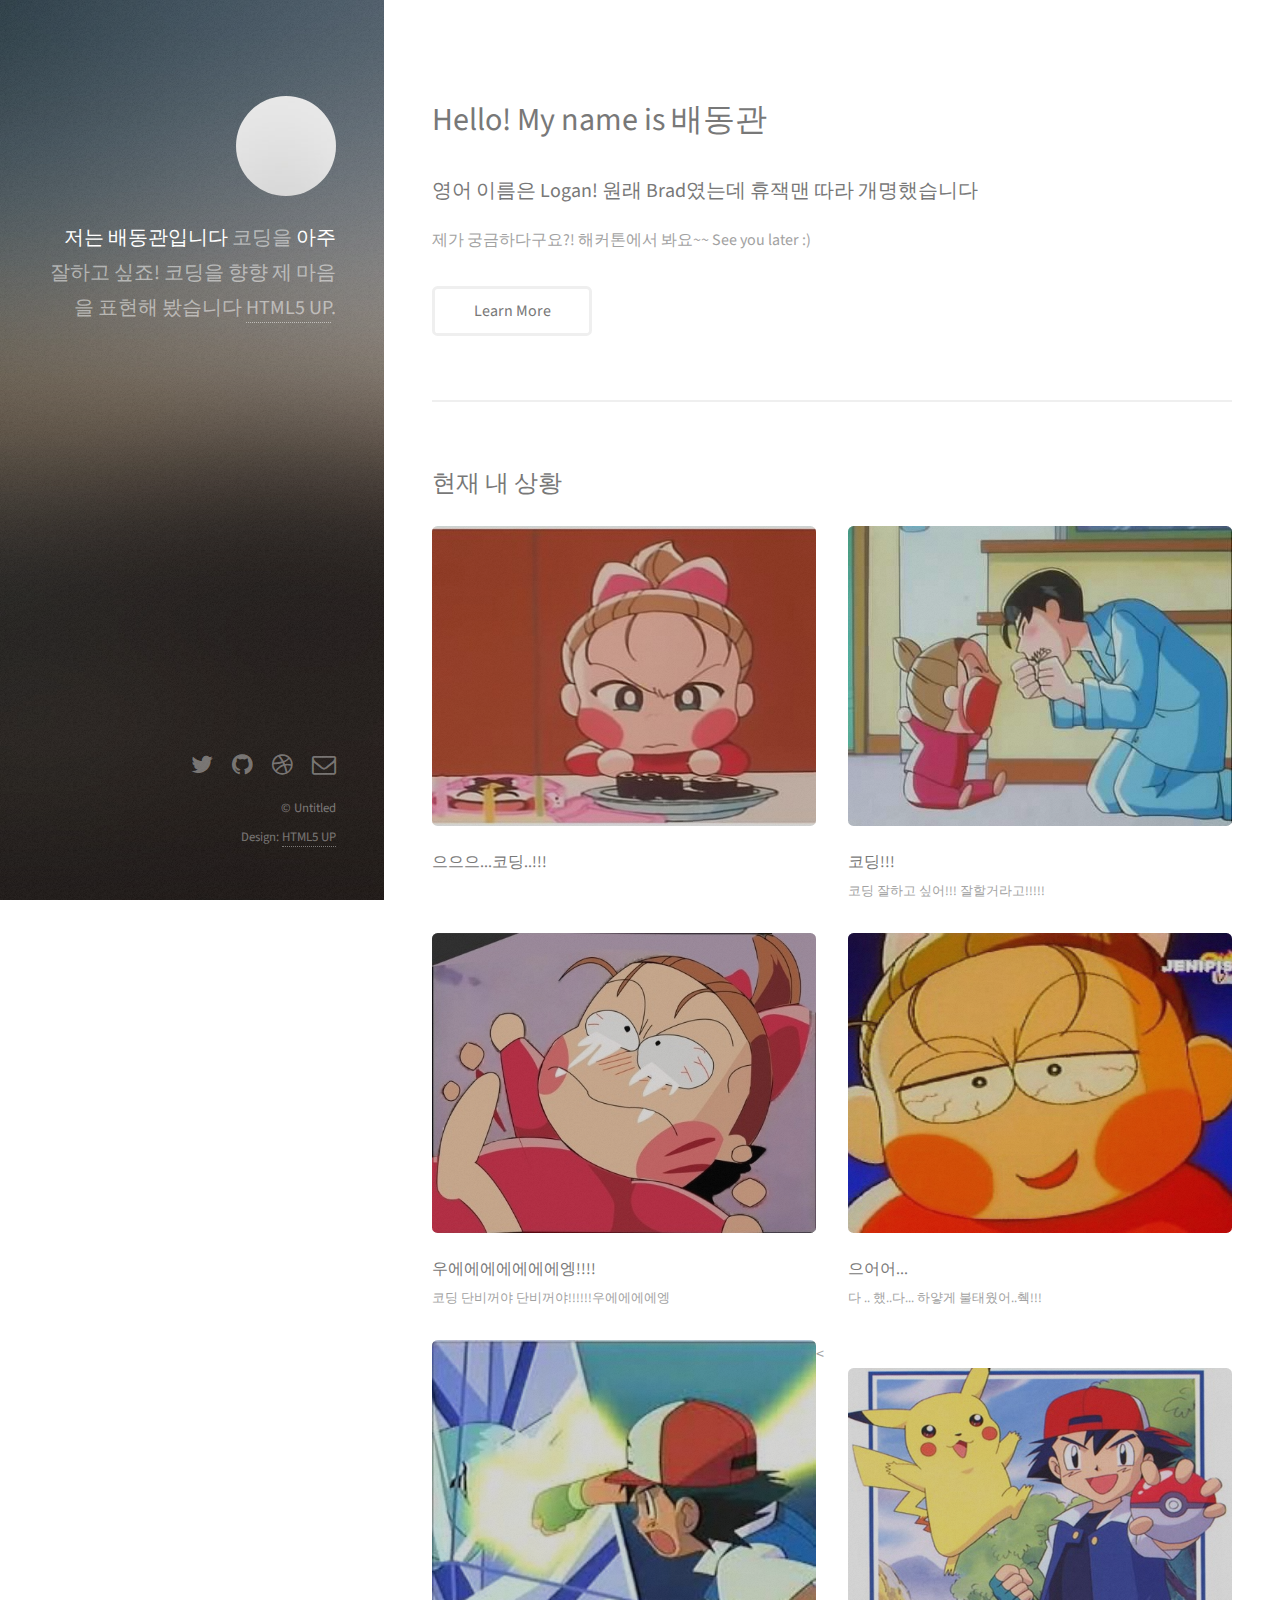
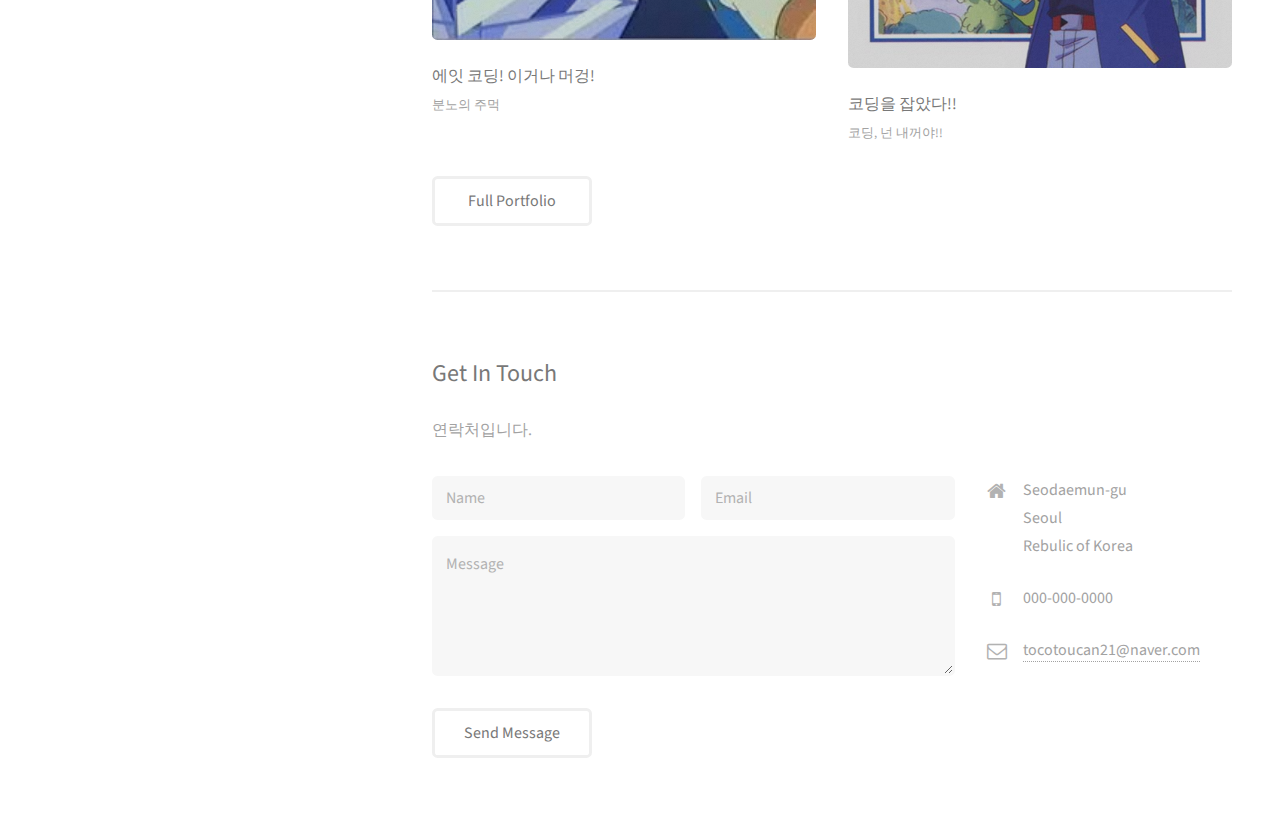
==== donggwan_0328/index.html @ c7b3fd22 "프로젝트 이름 바꿔서 올림" ====
<!DOCTYPE HTML>
<!--
	Strata by HTML5 UP
	html5up.net | @ajlkn
	Free for personal and commercial use under the CCA 3.0 license (html5up.net/license)
-->
<html>
	<head>
		<title>Hello LL!</title>
		<meta charset="utf-8" />
		<meta name="viewport" content="width=device-width, initial-scale=1" />
		<!--[if lte IE 8]><script src="assets/js/ie/html5shiv.js"></script><![endif]-->
		<link rel="stylesheet" href="assets/css/main.css" />
		<!--[if lte IE 8]><link rel="stylesheet" href="assets/css/ie8.css" /><![endif]-->
	</head>
	<body id="top">

		<!-- Header -->
			<header id="header">
				<div class="inner">
					<a href="#" class="image avatar"><img src="images/avatar.jpg" alt="" /></a>
					<h1><strong>저는 배동관입니다</strong> <br/>코딩을 <span><strong>아주</strong></span> 잘하고 싶죠!<br />
					코딩을 향향 제 마음을 표현해 봤습니다<br />
					 <a href="http://html5up.net">HTML5 UP</a>.</h1>
				</div>
			</header>

		<!-- Main -->
			<div id="main">

				<!-- One -->
					<section id="one">
						<header class="major">
							<h2>Hello! My name is 배동관</h2>
							<h3>영어 이름은 Logan! 원래 Brad였는데 휴잭맨 따라 개명했습니다</h3>
						</header>
						<p>제가 궁금하다구요?! 해커톤에서 봐요~~ See you later :)</p>
						<ul class="actions">
							<li><a href="#" class="button">Learn More</a></li>
						</ul>
					</section>

				<!-- Two -->
					<section id="two">
						<h2>현재 내 상황</h2>
						<div class="row">
							<article class="6u 12u$(xsmall) work-item">
								<a href="images/fulls/uu3.jpg" class="image fit thumb"><img class="img" src="images/thumbs/uu3.jpg" alt="코딩에 고민하고 있는 모습이다" /></a>
								<h3>으으으...코딩..!!!</h3>
							</article>
							<article class="6u$ 12u$(xsmall) work-item">
								<a href="images/full/uu2.jpg" class="image fit thumb"><img class="img" src="images/thumbs/uu2.jpg" alt="코딩을 하는 모습이다" /></a>
								<h3>코딩!!!</h3>
								<p>코딩 잘하고 싶어!!! 잘할거라고!!!!!</p>
							</article>
							<article class="6u 12u$(xsmall) work-item">
								<a href="images/fulls/uu1.jpg" class="image fit thumb"><img class="img" src="images/thumbs/uu1.jpg" alt="좌절이 극에 달했을때의 모습이다" /></a>
								<h3>우에에에에에에에엥!!!!</h3>
								<p>코딩 단비꺼야 단비꺼야!!!!!!우에에에에엥</p>
							</article>
							<article class="6u$ 12u$(xsmall) work-item">
								<a href="images/fulls/uu4.jpg" class="image fit thumb"><img class="img" src="images/thumbs/uu4.jpg" alt="하얗게 불태웠을 때의 모습이다" /></a>
								<h3>으어어...</h3>
								<p>다 .. 했..다... 하얗게 불태웠어..췍!!!</p>
							</article>
							<<article class="6u 12u$(xsmall) work-item">
								<a href="images/fulls/uu5.jpg" class="image fit thumb"><img class="img" src="images/thumbs/uu5.jpg" alt="코딩에 한방 먹인 모습이다" /></a>
								<h3>에잇 코딩! 이거나 머겅!</h3>
								<p>분노의 주먹</p>
							</article>
							<article class="6u$ 12u$(xsmall) work-item">
								<a href="images/fulls/uu6.jpg" class="image fit thumb"><img class="img" src="images/thumbs/uu6.jpg" alt="완성했을 때의 모습이다" /></a>
								<h3>코딩을 잡았다!!</h3>
								<p>코딩, 넌 내꺼야!!</p>
							</article>
						</div>
						
						<ul class="actions">
							<li><a href="#" class="button">Full Portfolio</a></li>
						</ul>
					</section>

				<!-- Three -->
					<section id="three">
						<h2>Get In Touch</h2>
						<p>연락처입니다.</p>
						<div class="row">
							<div class="8u 12u$(small)">
								<form method="post" action="#">
									<div class="row uniform 50%">
										<div class="6u 12u$(xsmall)"><input type="text" name="name" id="name" placeholder="Name" /></div>
										<div class="6u$ 12u$(xsmall)"><input type="email" name="email" id="email" placeholder="Email" /></div>
										<div class="12u$"><textarea name="message" id="message" placeholder="Message" rows="4"></textarea></div>
									</div>
								</form>
								<ul class="actions">
									<li><input type="submit" value="Send Message" /></li>
								</ul>
							</div>
							<div class="4u$ 12u$(small)">
								<ul class="labeled-icons">
									<li>
										<h3 class="icon fa-home"><span class="label">Address</span></h3>
										Seodaemun-gu<br />
										Seoul<br />
										Rebulic of Korea
									</li>
									<li>
										<h3 class="icon fa-mobile"><span class="label">Phone</span></h3>
										000-000-0000
									</li>
									<li>
										<h3 class="icon fa-envelope-o"><span class="label">Email</span></h3>
										<a href="#">tocotoucan21@naver.com</a>
									</li>
								</ul>
							</div>
						</div>
					</section>

				<!-- Four -->
				<!--
					<section id="four">
						<h2>Elements</h2>

						<section>
							<h4>Text</h4>
							<p>This is <b>bold</b> and this is <strong>strong</strong>. This is <i>italic</i> and this is <em>emphasized</em>.
							This is <sup>superscript</sup> text and this is <sub>subscript</sub> text.
							This is <u>underlined</u> and this is code: <code>for (;;) { ... }</code>. Finally, <a href="#">this is a link</a>.</p>
							<hr />
							<header>
								<h4>Heading with a Subtitle</h4>
								<p>Lorem ipsum dolor sit amet nullam id egestas urna aliquam</p>
							</header>
							<p>Nunc lacinia ante nunc ac lobortis. Interdum adipiscing gravida odio porttitor sem non mi integer non faucibus ornare mi ut ante amet placerat aliquet. Volutpat eu sed ante lacinia sapien lorem accumsan varius montes viverra nibh in adipiscing blandit tempus accumsan.</p>
							<header>
								<h5>Heading with a Subtitle</h5>
								<p>Lorem ipsum dolor sit amet nullam id egestas urna aliquam</p>
							</header>
							<p>Nunc lacinia ante nunc ac lobortis. Interdum adipiscing gravida odio porttitor sem non mi integer non faucibus ornare mi ut ante amet placerat aliquet. Volutpat eu sed ante lacinia sapien lorem accumsan varius montes viverra nibh in adipiscing blandit tempus accumsan.</p>
							<hr />
							<h2>Heading Level 2</h2>
							<h3>Heading Level 3</h3>
							<h4>Heading Level 4</h4>
							<h5>Heading Level 5</h5>
							<h6>Heading Level 6</h6>
							<hr />
							<h5>Blockquote</h5>
							<blockquote>Fringilla nisl. Donec accumsan interdum nisi, quis tincidunt felis sagittis eget tempus euismod. Vestibulum ante ipsum primis in faucibus vestibulum. Blandit adipiscing eu felis iaculis volutpat ac adipiscing accumsan faucibus. Vestibulum ante ipsum primis in faucibus lorem ipsum dolor sit amet nullam adipiscing eu felis.</blockquote>
							<h5>Preformatted</h5>
							<pre><code>i = 0;

while (!deck.isInOrder()) {
print 'Iteration ' + i;
deck.shuffle();
i++;
}

print 'It took ' + i + ' iterations to sort the deck.';</code></pre>
						</section>

						<section>
							<h4>Lists</h4>
							<div class="row">
								<div class="6u 12u$(xsmall)">
									<h5>Unordered</h5>
									<ul>
										<li>Dolor pulvinar etiam magna etiam.</li>
										<li>Sagittis adipiscing lorem eleifend.</li>
										<li>Felis enim feugiat dolore viverra.</li>
									</ul>
									<h5>Alternate</h5>
									<ul class="alt">
										<li>Dolor pulvinar etiam magna etiam.</li>
										<li>Sagittis adipiscing lorem eleifend.</li>
										<li>Felis enim feugiat dolore viverra.</li>
									</ul>
								</div>
								<div class="6u$ 12u$(xsmall)">
									<h5>Ordered</h5>
									<ol>
										<li>Dolor pulvinar etiam magna etiam.</li>
										<li>Etiam vel felis at lorem sed viverra.</li>
										<li>Felis enim feugiat dolore viverra.</li>
										<li>Dolor pulvinar etiam magna etiam.</li>
										<li>Etiam vel felis at lorem sed viverra.</li>
										<li>Felis enim feugiat dolore viverra.</li>
									</ol>
									<h5>Icons</h5>
									<ul class="icons">
										<li><a href="#" class="icon fa-twitter"><span class="label">Twitter</span></a></li>
										<li><a href="#" class="icon fa-facebook"><span class="label">Facebook</span></a></li>
										<li><a href="#" class="icon fa-instagram"><span class="label">Instagram</span></a></li>
										<li><a href="#" class="icon fa-github"><span class="label">Github</span></a></li>
										<li><a href="#" class="icon fa-dribbble"><span class="label">Dribbble</span></a></li>
										<li><a href="#" class="icon fa-tumblr"><span class="label">Tumblr</span></a></li>
									</ul>
								</div>
							</div>
							<h5>Actions</h5>
							<ul class="actions">
								<li><a href="#" class="button special">Default</a></li>
								<li><a href="#" class="button">Default</a></li>
							</ul>
							<ul class="actions small">
								<li><a href="#" class="button special small">Small</a></li>
								<li><a href="#" class="button small">Small</a></li>
							</ul>
							<div class="row">
								<div class="6u 12u$(small)">
									<ul class="actions vertical">
										<li><a href="#" class="button special">Default</a></li>
										<li><a href="#" class="button">Default</a></li>
									</ul>
								</div>
								<div class="6u$ 12u$(small)">
									<ul class="actions vertical small">
										<li><a href="#" class="button special small">Small</a></li>
										<li><a href="#" class="button small">Small</a></li>
									</ul>
								</div>
								<div class="6u 12u$(small)">
									<ul class="actions vertical">
										<li><a href="#" class="button special fit">Default</a></li>
										<li><a href="#" class="button fit">Default</a></li>
									</ul>
								</div>
								<div class="6u$ 12u$(small)">
									<ul class="actions vertical small">
										<li><a href="#" class="button special small fit">Small</a></li>
										<li><a href="#" class="button small fit">Small</a></li>
									</ul>
								</div>
							</div>
						</section>

						<section>
							<h4>Table</h4>
							<h5>Default</h5>
							<div class="table-wrapper">
								<table>
									<thead>
										<tr>
											<th>Name</th>
											<th>Description</th>
											<th>Price</th>
										</tr>
									</thead>
									<tbody>
										<tr>
											<td>Item One</td>
											<td>Ante turpis integer aliquet porttitor.</td>
											<td>29.99</td>
										</tr>
										<tr>
											<td>Item Two</td>
											<td>Vis ac commodo adipiscing arcu aliquet.</td>
											<td>19.99</td>
										</tr>
										<tr>
											<td>Item Three</td>
											<td> Morbi faucibus arcu accumsan lorem.</td>
											<td>29.99</td>
										</tr>
										<tr>
											<td>Item Four</td>
											<td>Vitae integer tempus condimentum.</td>
											<td>19.99</td>
										</tr>
										<tr>
											<td>Item Five</td>
											<td>Ante turpis integer aliquet porttitor.</td>
											<td>29.99</td>
										</tr>
									</tbody>
									<tfoot>
										<tr>
											<td colspan="2"></td>
											<td>100.00</td>
										</tr>
									</tfoot>
								</table>
							</div>

							<h5>Alternate</h5>
							<div class="table-wrapper">
								<table class="alt">
									<thead>
										<tr>
											<th>Name</th>
											<th>Description</th>
											<th>Price</th>
										</tr>
									</thead>
									<tbody>
										<tr>
											<td>Item One</td>
											<td>Ante turpis integer aliquet porttitor.</td>
											<td>29.99</td>
										</tr>
										<tr>
											<td>Item Two</td>
											<td>Vis ac commodo adipiscing arcu aliquet.</td>
											<td>19.99</td>
										</tr>
										<tr>
											<td>Item Three</td>
											<td> Morbi faucibus arcu accumsan lorem.</td>
											<td>29.99</td>
										</tr>
										<tr>
											<td>Item Four</td>
											<td>Vitae integer tempus condimentum.</td>
											<td>19.99</td>
										</tr>
										<tr>
											<td>Item Five</td>
											<td>Ante turpis integer aliquet porttitor.</td>
											<td>29.99</td>
										</tr>
									</tbody>
									<tfoot>
										<tr>
											<td colspan="2"></td>
											<td>100.00</td>
										</tr>
									</tfoot>
								</table>
							</div>
						</section>

						<section>
							<h4>Buttons</h4>
							<ul class="actions">
								<li><a href="#" class="button special">Special</a></li>
								<li><a href="#" class="button">Default</a></li>
							</ul>
							<ul class="actions">
								<li><a href="#" class="button big">Big</a></li>
								<li><a href="#" class="button">Default</a></li>
								<li><a href="#" class="button small">Small</a></li>
							</ul>
							<ul class="actions fit">
								<li><a href="#" class="button special fit">Fit</a></li>
								<li><a href="#" class="button fit">Fit</a></li>
							</ul>
							<ul class="actions fit small">
								<li><a href="#" class="button special fit small">Fit + Small</a></li>
								<li><a href="#" class="button fit small">Fit + Small</a></li>
							</ul>
							<ul class="actions">
								<li><a href="#" class="button special icon fa-download">Icon</a></li>
								<li><a href="#" class="button icon fa-download">Icon</a></li>
							</ul>
							<ul class="actions">
								<li><span class="button special disabled">Special</span></li>
								<li><span class="button disabled">Default</span></li>
							</ul>
						</section>

						<section>
							<h4>Form</h4>
							<form method="post" action="#">
								<div class="row uniform 50%">
									<div class="6u 12u$(xsmall)">
										<input type="text" name="demo-name" id="demo-name" value="" placeholder="Name" />
									</div>
									<div class="6u$ 12u$(xsmall)">
										<input type="email" name="demo-email" id="demo-email" value="" placeholder="Email" />
									</div>
									<div class="12u$">
										<div class="select-wrapper">
											<select name="demo-category" id="demo-category">
												<option value="">- Category -</option>
												<option value="1">Manufacturing</option>
												<option value="1">Shipping</option>
												<option value="1">Administration</option>
												<option value="1">Human Resources</option>
											</select>
										</div>
									</div>
									<div class="4u 12u$(small)">
										<input type="radio" id="demo-priority-low" name="demo-priority" checked>
										<label for="demo-priority-low">Low Priority</label>
									</div>
									<div class="4u 12u$(small)">
										<input type="radio" id="demo-priority-normal" name="demo-priority">
										<label for="demo-priority-normal">Normal Priority</label>
									</div>
									<div class="4u$ 12u(small)">
										<input type="radio" id="demo-priority-high" name="demo-priority">
										<label for="demo-priority-high">High Priority</label>
									</div>
									<div class="6u 12u$(small)">
										<input type="checkbox" id="demo-copy" name="demo-copy">
										<label for="demo-copy">Email me a copy of this message</label>
									</div>
									<div class="6u$ 12u$(small)">
										<input type="checkbox" id="demo-human" name="demo-human" checked>
										<label for="demo-human">I am a human and not a robot</label>
									</div>
									<div class="12u$">
										<textarea name="demo-message" id="demo-message" placeholder="Enter your message" rows="6"></textarea>
									</div>
									<div class="12u$">
										<ul class="actions">
											<li><input type="submit" value="Send Message" class="special" /></li>
											<li><input type="reset" value="Reset" /></li>
										</ul>
									</div>
								</div>
							</form>
						</section>

						<section>
							<h4>Image</h4>
							<h5>Fit</h5>
							<div class="box alt">
								<div class="row 50% uniform">
									<div class="12u$"><span class="image fit"><img src="images/fulls/05.jpg" alt="" /></span></div>
									<div class="4u"><span class="image fit"><img src="images/thumbs/01.jpg" alt="" /></span></div>
									<div class="4u"><span class="image fit"><img src="images/thumbs/02.jpg" alt="" /></span></div>
									<div class="4u$"><span class="image fit"><img src="images/thumbs/03.jpg" alt="" /></span></div>
									<div class="4u"><span class="image fit"><img src="images/thumbs/04.jpg" alt="" /></span></div>
									<div class="4u"><span class="image fit"><img src="images/thumbs/05.jpg" alt="" /></span></div>
									<div class="4u$"><span class="image fit"><img src="images/thumbs/06.jpg" alt="" /></span></div>
									<div class="4u"><span class="image fit"><img src="images/thumbs/03.jpg" alt="" /></span></div>
									<div class="4u"><span class="image fit"><img src="images/thumbs/02.jpg" alt="" /></span></div>
									<div class="4u$"><span class="image fit"><img src="images/thumbs/01.jpg" alt="" /></span></div>
								</div>
							</div>
							<h5>Left &amp; Right</h5>
							<p><span class="image left"><img src="images/avatar.jpg" alt="" /></span>Fringilla nisl. Donec accumsan interdum nisi, quis tincidunt felis sagittis eget. tempus euismod. Vestibulum ante ipsum primis in faucibus vestibulum. Blandit adipiscing eu felis iaculis volutpat ac adipiscing accumsan eu faucibus. Integer ac pellentesque praesent tincidunt felis sagittis eget. tempus euismod. Vestibulum ante ipsum primis in faucibus vestibulum. Blandit adipiscing eu felis iaculis volutpat ac adipiscing accumsan eu faucibus. Integer ac pellentesque praesent. Donec accumsan interdum nisi, quis tincidunt felis sagittis eget. tempus euismod. Vestibulum ante ipsum primis in faucibus vestibulum. Blandit adipiscing eu felis iaculis volutpat ac adipiscing accumsan eu faucibus. Integer ac pellentesque praesent tincidunt felis sagittis eget. tempus euismod. Vestibulum ante ipsum primis in faucibus vestibulum. Blandit adipiscing eu felis iaculis volutpat ac adipiscing accumsan eu faucibus. Integer ac pellentesque praesent.</p>
							<p><span class="image right"><img src="images/avatar.jpg" alt="" /></span>Fringilla nisl. Donec accumsan interdum nisi, quis tincidunt felis sagittis eget. tempus euismod. Vestibulum ante ipsum primis in faucibus vestibulum. Blandit adipiscing eu felis iaculis volutpat ac adipiscing accumsan eu faucibus. Integer ac pellentesque praesent tincidunt felis sagittis eget. tempus euismod. Vestibulum ante ipsum primis in faucibus vestibulum. Blandit adipiscing eu felis iaculis volutpat ac adipiscing accumsan eu faucibus. Integer ac pellentesque praesent. Donec accumsan interdum nisi, quis tincidunt felis sagittis eget. tempus euismod. Vestibulum ante ipsum primis in faucibus vestibulum. Blandit adipiscing eu felis iaculis volutpat ac adipiscing accumsan eu faucibus. Integer ac pellentesque praesent tincidunt felis sagittis eget. tempus euismod. Vestibulum ante ipsum primis in faucibus vestibulum. Blandit adipiscing eu felis iaculis volutpat ac adipiscing accumsan eu faucibus. Integer ac pellentesque praesent.</p>
						</section>

					</section>
				-->

			</div>

		<!-- Footer -->
			<footer id="footer">
				<div class="inner">
					<ul class="icons">
						<li><a href="#" class="icon fa-twitter"><span class="label">Twitter</span></a></li>
						<li><a href="#" class="icon fa-github"><span class="label">Github</span></a></li>
						<li><a href="#" class="icon fa-dribbble"><span class="label">Dribbble</span></a></li>
						<li><a href="#" class="icon fa-envelope-o"><span class="label">Email</span></a></li>
					</ul>
					<ul class="copyright">
						<li>&copy; Untitled</li><li>Design: <a href="http://html5up.net">HTML5 UP</a></li>
					</ul>
				</div>
			</footer>

		<!-- Scripts -->
			<script src="assets/js/jquery.min.js"></script>
			<script src="assets/js/jquery.poptrox.min.js"></script>
			<script src="assets/js/skel.min.js"></script>
			<script src="assets/js/util.js"></script>
			<!--[if lte IE 8]><script src="assets/js/ie/respond.min.js"></script><![endif]-->
			<script src="assets/js/main.js"></script>

	</body>
</html>
---- donggwan_0328/assets/css/main.css ----
@import url("font-awesome.min.css");
@import url("https://fonts.googleapis.com/css?family=Source+Sans+Pro:400,400italic");

/*
	Strata by HTML5 UP
	html5up.net | @ajlkn
	Free for personal and commercial use under the CCA 3.0 license (html5up.net/license)
*/

/* Reset */

	html, body, div, span, applet, object, iframe, h1, h2, h3, h4, h5, h6, p, blockquote, pre, a, abbr, acronym, address, big, cite, code, del, dfn, em, img, ins, kbd, q, s, samp, small, strike, strong, sub, sup, tt, var, b, u, i, center, dl, dt, dd, ol, ul, li, fieldset, form, label, legend, table, caption, tbody, tfoot, thead, tr, th, td, article, aside, canvas, details, embed, figure, figcaption, footer, header, hgroup, menu, nav, output, ruby, section, summary, time, mark, audio, video {
		margin: 0;
		padding: 0;
		border: 0;
		font-size: 100%;
		font: inherit;
		vertical-align: baseline;
	}

	article, aside, details, figcaption, figure, footer, header, hgroup, menu, nav, section {
		display: block;
	}
	
	

	body {
		line-height: 1;
	}

	ol, ul {
		list-style: none;
	}

	blockquote, q {
		quotes: none;
	}

	blockquote:before, blockquote:after, q:before, q:after {
		content: '';
		content: none;
	}

	table {
		border-collapse: collapse;
		border-spacing: 0;
	}

	body {
		-webkit-text-size-adjust: none;
	}

/* Box Model */

	*, *:before, *:after {
		-moz-box-sizing: border-box;
		-webkit-box-sizing: border-box;
		box-sizing: border-box;
	}

/* Containers */

	.container {
		margin-left: auto;
		margin-right: auto;
	}

	.container.\31 25\25 {
		width: 100%;
		max-width: 1200px;
		min-width: 960px;
	}

	.container.\37 5\25 {
		width: 720px;
	}

	.container.\35 0\25 {
		width: 480px;
	}

	.container.\32 5\25 {
		width: 240px;
	}

	.container {
		width: 960px;
	}

	@media screen and (max-width: 1800px) {

		.container.\31 25\25 {
			width: 100%;
			max-width: 1200px;
			min-width: 960px;
		}

		.container.\37 5\25 {
			width: 720px;
		}

		.container.\35 0\25 {
			width: 480px;
		}

		.container.\32 5\25 {
			width: 240px;
		}

		.container {
			width: 960px;
		}

	}

	@media screen and (max-width: 1280px) {

		.container.\31 25\25 {
			width: 100%;
			max-width: 1200px;
			min-width: 960px;
		}

		.container.\37 5\25 {
			width: 720px;
		}

		.container.\35 0\25 {
			width: 480px;
		}

		.container.\32 5\25 {
			width: 240px;
		}

		.container {
			width: 960px;
		}

	}

	@media screen and (max-width: 980px) {

		.container.\31 25\25 {
			width: 100%;
			max-width: 1200px;
			min-width: 960px;
		}

		.container.\37 5\25 {
			width: 720px;
		}

		.container.\35 0\25 {
			width: 480px;
		}

		.container.\32 5\25 {
			width: 240px;
		}

		.container {
			width: 960px;
		}

	}

	@media screen and (max-width: 736px) {

		.container.\31 25\25 {
			width: 100%;
			max-width: 1200px;
			min-width: 960px;
		}

		.container.\37 5\25 {
			width: 720px;
		}

		.container.\35 0\25 {
			width: 480px;
		}

		.container.\32 5\25 {
			width: 240px;
		}

		.container {
			width: 960px;
		}

	}

	@media screen and (max-width: 480px) {

		.container.\31 25\25 {
			width: 100%;
			max-width: 1200px;
			min-width: 960px;
		}

		.container.\37 5\25 {
			width: 720px;
		}

		.container.\35 0\25 {
			width: 480px;
		}

		.container.\32 5\25 {
			width: 240px;
		}

		.container {
			width: 960px;
		}

	}

/* Grid */

	.row {
		border-bottom: solid 1px transparent;
		-moz-box-sizing: border-box;
		-webkit-box-sizing: border-box;
		box-sizing: border-box;
	}

	.row > * {
		float: left;
		-moz-box-sizing: border-box;
		-webkit-box-sizing: border-box;
		box-sizing: border-box;
	}

	.row:after, .row:before {
		content: '';
		display: block;
		clear: both;
		height: 0;
	}

	.row.uniform > * > :first-child {
		margin-top: 0;
	}

	.row.uniform > * > :last-child {
		margin-bottom: 0;
	}

	.row.\30 \25 > * {
		padding: 0 0 0 0em;
	}

	.row.\30 \25 {
		margin: 0 0 -1px 0em;
	}

	.row.uniform.\30 \25 > * {
		padding: 0em 0 0 0em;
	}

	.row.uniform.\30 \25 {
		margin: 0em 0 -1px 0em;
	}

	.row > * {
		padding: 0 0 0 2.5em;
	}

	.row {
		margin: 0 0 -1px -2.5em;
	}

	.row.uniform > * {
		padding: 2.5em 0 0 2.5em;
	}

	.row.uniform {
		margin: -2.5em 0 -1px -2.5em;
	}

	.row.\32 00\25 > * {
		padding: 0 0 0 5em;
	}

	.row.\32 00\25 {
		margin: 0 0 -1px -5em;
	}

	.row.uniform.\32 00\25 > * {
		padding: 5em 0 0 5em;
	}

	.row.uniform.\32 00\25 {
		margin: -5em 0 -1px -5em;
	}

	.row.\31 50\25 > * {
		padding: 0 0 0 3.75em;
	}

	.row.\31 50\25 {
		margin: 0 0 -1px -3.75em;
	}

	.row.uniform.\31 50\25 > * {
		padding: 3.75em 0 0 3.75em;
	}

	.row.uniform.\31 50\25 {
		margin: -3.75em 0 -1px -3.75em;
	}

	.row.\35 0\25 > * {
		padding: 0 0 0 1.25em;
	}

	.row.\35 0\25 {
		margin: 0 0 -1px -1.25em;
	}

	.row.uniform.\35 0\25 > * {
		padding: 1.25em 0 0 1.25em;
	}

	.row.uniform.\35 0\25 {
		margin: -1.25em 0 -1px -1.25em;
	}

	.row.\32 5\25 > * {
		padding: 0 0 0 0.625em;
	}

	.row.\32 5\25 {
		margin: 0 0 -1px -0.625em;
	}

	.row.uniform.\32 5\25 > * {
		padding: 0.625em 0 0 0.625em;
	}

	.row.uniform.\32 5\25 {
		margin: -0.625em 0 -1px -0.625em;
	}

	.\31 2u, .\31 2u\24 {
		width: 100%;
		clear: none;
		margin-left: 0;
	}

	.\31 1u, .\31 1u\24 {
		width: 91.6666666667%;
		clear: none;
		margin-left: 0;
	}

	.\31 0u, .\31 0u\24 {
		width: 83.3333333333%;
		clear: none;
		margin-left: 0;
	}

	.\39 u, .\39 u\24 {
		width: 75%;
		clear: none;
		margin-left: 0;
	}

	.\38 u, .\38 u\24 {
		width: 66.6666666667%;
		clear: none;
		margin-left: 0;
	}

	.\37 u, .\37 u\24 {
		width: 58.3333333333%;
		clear: none;
		margin-left: 0;
	}

	.\36 u, .\36 u\24 {
		width: 50%;
		clear: none;
		margin-left: 0;
	}

	.\35 u, .\35 u\24 {
		width: 41.6666666667%;
		clear: none;
		margin-left: 0;
	}

	.\34 u, .\34 u\24 {
		width: 33.3333333333%;
		clear: none;
		margin-left: 0;
	}

	.\33 u, .\33 u\24 {
		width: 25%;
		clear: none;
		margin-left: 0;
	}

	.\32 u, .\32 u\24 {
		width: 16.6666666667%;
		clear: none;
		margin-left: 0;
	}

	.\31 u, .\31 u\24 {
		width: 8.3333333333%;
		clear: none;
		margin-left: 0;
	}

	.\31 2u\24 + *,
	.\31 1u\24 + *,
	.\31 0u\24 + *,
	.\39 u\24 + *,
	.\38 u\24 + *,
	.\37 u\24 + *,
	.\36 u\24 + *,
	.\35 u\24 + *,
	.\34 u\24 + *,
	.\33 u\24 + *,
	.\32 u\24 + *,
	.\31 u\24 + * {
		clear: left;
	}

	.\-11u {
		margin-left: 91.66667%;
	}

	.\-10u {
		margin-left: 83.33333%;
	}

	.\-9u {
		margin-left: 75%;
	}

	.\-8u {
		margin-left: 66.66667%;
	}

	.\-7u {
		margin-left: 58.33333%;
	}

	.\-6u {
		margin-left: 50%;
	}

	.\-5u {
		margin-left: 41.66667%;
	}

	.\-4u {
		margin-left: 33.33333%;
	}

	.\-3u {
		margin-left: 25%;
	}

	.\-2u {
		margin-left: 16.66667%;
	}

	.\-1u {
		margin-left: 8.33333%;
	}

	@media screen and (max-width: 1800px) {

		.row > * {
			padding: 0 0 0 2.5em;
		}

		.row {
			margin: 0 0 -1px -2.5em;
		}

		.row.uniform > * {
			padding: 2.5em 0 0 2.5em;
		}

		.row.uniform {
			margin: -2.5em 0 -1px -2.5em;
		}

		.row.\32 00\25 > * {
			padding: 0 0 0 5em;
		}

		.row.\32 00\25 {
			margin: 0 0 -1px -5em;
		}

		.row.uniform.\32 00\25 > * {
			padding: 5em 0 0 5em;
		}

		.row.uniform.\32 00\25 {
			margin: -5em 0 -1px -5em;
		}

		.row.\31 50\25 > * {
			padding: 0 0 0 3.75em;
		}

		.row.\31 50\25 {
			margin: 0 0 -1px -3.75em;
		}

		.row.uniform.\31 50\25 > * {
			padding: 3.75em 0 0 3.75em;
		}

		.row.uniform.\31 50\25 {
			margin: -3.75em 0 -1px -3.75em;
		}

		.row.\35 0\25 > * {
			padding: 0 0 0 1.25em;
		}

		.row.\35 0\25 {
			margin: 0 0 -1px -1.25em;
		}

		.row.uniform.\35 0\25 > * {
			padding: 1.25em 0 0 1.25em;
		}

		.row.uniform.\35 0\25 {
			margin: -1.25em 0 -1px -1.25em;
		}

		.row.\32 5\25 > * {
			padding: 0 0 0 0.625em;
		}

		.row.\32 5\25 {
			margin: 0 0 -1px -0.625em;
		}

		.row.uniform.\32 5\25 > * {
			padding: 0.625em 0 0 0.625em;
		}

		.row.uniform.\32 5\25 {
			margin: -0.625em 0 -1px -0.625em;
		}

		.\31 2u\28xlarge\29, .\31 2u\24\28xlarge\29 {
			width: 100%;
			clear: none;
			margin-left: 0;
		}

		.\31 1u\28xlarge\29, .\31 1u\24\28xlarge\29 {
			width: 91.6666666667%;
			clear: none;
			margin-left: 0;
		}

		.\31 0u\28xlarge\29, .\31 0u\24\28xlarge\29 {
			width: 83.3333333333%;
			clear: none;
			margin-left: 0;
		}

		.\39 u\28xlarge\29, .\39 u\24\28xlarge\29 {
			width: 75%;
			clear: none;
			margin-left: 0;
		}

		.\38 u\28xlarge\29, .\38 u\24\28xlarge\29 {
			width: 66.6666666667%;
			clear: none;
			margin-left: 0;
		}

		.\37 u\28xlarge\29, .\37 u\24\28xlarge\29 {
			width: 58.3333333333%;
			clear: none;
			margin-left: 0;
		}

		.\36 u\28xlarge\29, .\36 u\24\28xlarge\29 {
			width: 50%;
			clear: none;
			margin-left: 0;
		}

		.\35 u\28xlarge\29, .\35 u\24\28xlarge\29 {
			width: 41.6666666667%;
			clear: none;
			margin-left: 0;
		}

		.\34 u\28xlarge\29, .\34 u\24\28xlarge\29 {
			width: 33.3333333333%;
			clear: none;
			margin-left: 0;
		}

		.\33 u\28xlarge\29, .\33 u\24\28xlarge\29 {
			width: 25%;
			clear: none;
			margin-left: 0;
		}

		.\32 u\28xlarge\29, .\32 u\24\28xlarge\29 {
			width: 16.6666666667%;
			clear: none;
			margin-left: 0;
		}

		.\31 u\28xlarge\29, .\31 u\24\28xlarge\29 {
			width: 8.3333333333%;
			clear: none;
			margin-left: 0;
		}

		.\31 2u\24\28xlarge\29 + *,
		.\31 1u\24\28xlarge\29 + *,
		.\31 0u\24\28xlarge\29 + *,
		.\39 u\24\28xlarge\29 + *,
		.\38 u\24\28xlarge\29 + *,
		.\37 u\24\28xlarge\29 + *,
		.\36 u\24\28xlarge\29 + *,
		.\35 u\24\28xlarge\29 + *,
		.\34 u\24\28xlarge\29 + *,
		.\33 u\24\28xlarge\29 + *,
		.\32 u\24\28xlarge\29 + *,
		.\31 u\24\28xlarge\29 + * {
			clear: left;
		}

		.\-11u\28xlarge\29 {
			margin-left: 91.66667%;
		}

		.\-10u\28xlarge\29 {
			margin-left: 83.33333%;
		}

		.\-9u\28xlarge\29 {
			margin-left: 75%;
		}

		.\-8u\28xlarge\29 {
			margin-left: 66.66667%;
		}

		.\-7u\28xlarge\29 {
			margin-left: 58.33333%;
		}

		.\-6u\28xlarge\29 {
			margin-left: 50%;
		}

		.\-5u\28xlarge\29 {
			margin-left: 41.66667%;
		}

		.\-4u\28xlarge\29 {
			margin-left: 33.33333%;
		}

		.\-3u\28xlarge\29 {
			margin-left: 25%;
		}

		.\-2u\28xlarge\29 {
			margin-left: 16.66667%;
		}

		.\-1u\28xlarge\29 {
			margin-left: 8.33333%;
		}

	}

	@media screen and (max-width: 1280px) {

		.row > * {
			padding: 0 0 0 2em;
		}

		.row {
			margin: 0 0 -1px -2em;
		}

		.row.uniform > * {
			padding: 2em 0 0 2em;
		}

		.row.uniform {
			margin: -2em 0 -1px -2em;
		}

		.row.\32 00\25 > * {
			padding: 0 0 0 4em;
		}

		.row.\32 00\25 {
			margin: 0 0 -1px -4em;
		}

		.row.uniform.\32 00\25 > * {
			padding: 4em 0 0 4em;
		}

		.row.uniform.\32 00\25 {
			margin: -4em 0 -1px -4em;
		}

		.row.\31 50\25 > * {
			padding: 0 0 0 3em;
		}

		.row.\31 50\25 {
			margin: 0 0 -1px -3em;
		}

		.row.uniform.\31 50\25 > * {
			padding: 3em 0 0 3em;
		}

		.row.uniform.\31 50\25 {
			margin: -3em 0 -1px -3em;
		}

		.row.\35 0\25 > * {
			padding: 0 0 0 1em;
		}

		.row.\35 0\25 {
			margin: 0 0 -1px -1em;
		}

		.row.uniform.\35 0\25 > * {
			padding: 1em 0 0 1em;
		}

		.row.uniform.\35 0\25 {
			margin: -1em 0 -1px -1em;
		}

		.row.\32 5\25 > * {
			padding: 0 0 0 0.5em;
		}

		.row.\32 5\25 {
			margin: 0 0 -1px -0.5em;
		}

		.row.uniform.\32 5\25 > * {
			padding: 0.5em 0 0 0.5em;
		}

		.row.uniform.\32 5\25 {
			margin: -0.5em 0 -1px -0.5em;
		}

		.\31 2u\28large\29, .\31 2u\24\28large\29 {
			width: 100%;
			clear: none;
			margin-left: 0;
		}

		.\31 1u\28large\29, .\31 1u\24\28large\29 {
			width: 91.6666666667%;
			clear: none;
			margin-left: 0;
		}

		.\31 0u\28large\29, .\31 0u\24\28large\29 {
			width: 83.3333333333%;
			clear: none;
			margin-left: 0;
		}

		.\39 u\28large\29, .\39 u\24\28large\29 {
			width: 75%;
			clear: none;
			margin-left: 0;
		}

		.\38 u\28large\29, .\38 u\24\28large\29 {
			width: 66.6666666667%;
			clear: none;
			margin-left: 0;
		}

		.\37 u\28large\29, .\37 u\24\28large\29 {
			width: 58.3333333333%;
			clear: none;
			margin-left: 0;
		}

		.\36 u\28large\29, .\36 u\24\28large\29 {
			width: 50%;
			clear: none;
			margin-left: 0;
		}

		.\35 u\28large\29, .\35 u\24\28large\29 {
			width: 41.6666666667%;
			clear: none;
			margin-left: 0;
		}

		.\34 u\28large\29, .\34 u\24\28large\29 {
			width: 33.3333333333%;
			clear: none;
			margin-left: 0;
		}

		.\33 u\28large\29, .\33 u\24\28large\29 {
			width: 25%;
			clear: none;
			margin-left: 0;
		}

		.\32 u\28large\29, .\32 u\24\28large\29 {
			width: 16.6666666667%;
			clear: none;
			margin-left: 0;
		}

		.\31 u\28large\29, .\31 u\24\28large\29 {
			width: 8.3333333333%;
			clear: none;
			margin-left: 0;
		}

		.\31 2u\24\28large\29 + *,
		.\31 1u\24\28large\29 + *,
		.\31 0u\24\28large\29 + *,
		.\39 u\24\28large\29 + *,
		.\38 u\24\28large\29 + *,
		.\37 u\24\28large\29 + *,
		.\36 u\24\28large\29 + *,
		.\35 u\24\28large\29 + *,
		.\34 u\24\28large\29 + *,
		.\33 u\24\28large\29 + *,
		.\32 u\24\28large\29 + *,
		.\31 u\24\28large\29 + * {
			clear: left;
		}

		.\-11u\28large\29 {
			margin-left: 91.66667%;
		}

		.\-10u\28large\29 {
			margin-left: 83.33333%;
		}

		.\-9u\28large\29 {
			margin-left: 75%;
		}

		.\-8u\28large\29 {
			margin-left: 66.66667%;
		}

		.\-7u\28large\29 {
			margin-left: 58.33333%;
		}

		.\-6u\28large\29 {
			margin-left: 50%;
		}

		.\-5u\28large\29 {
			margin-left: 41.66667%;
		}

		.\-4u\28large\29 {
			margin-left: 33.33333%;
		}

		.\-3u\28large\29 {
			margin-left: 25%;
		}

		.\-2u\28large\29 {
			margin-left: 16.66667%;
		}

		.\-1u\28large\29 {
			margin-left: 8.33333%;
		}

	}

	@media screen and (max-width: 980px) {

		.row > * {
			padding: 0 0 0 2em;
		}

		.row {
			margin: 0 0 -1px -2em;
		}

		.row.uniform > * {
			padding: 2em 0 0 2em;
		}

		.row.uniform {
			margin: -2em 0 -1px -2em;
		}

		.row.\32 00\25 > * {
			padding: 0 0 0 4em;
		}

		.row.\32 00\25 {
			margin: 0 0 -1px -4em;
		}

		.row.uniform.\32 00\25 > * {
			padding: 4em 0 0 4em;
		}

		.row.uniform.\32 00\25 {
			margin: -4em 0 -1px -4em;
		}

		.row.\31 50\25 > * {
			padding: 0 0 0 3em;
		}

		.row.\31 50\25 {
			margin: 0 0 -1px -3em;
		}

		.row.uniform.\31 50\25 > * {
			padding: 3em 0 0 3em;
		}

		.row.uniform.\31 50\25 {
			margin: -3em 0 -1px -3em;
		}

		.row.\35 0\25 > * {
			padding: 0 0 0 1em;
		}

		.row.\35 0\25 {
			margin: 0 0 -1px -1em;
		}

		.row.uniform.\35 0\25 > * {
			padding: 1em 0 0 1em;
		}

		.row.uniform.\35 0\25 {
			margin: -1em 0 -1px -1em;
		}

		.row.\32 5\25 > * {
			padding: 0 0 0 0.5em;
		}

		.row.\32 5\25 {
			margin: 0 0 -1px -0.5em;
		}

		.row.uniform.\32 5\25 > * {
			padding: 0.5em 0 0 0.5em;
		}

		.row.uniform.\32 5\25 {
			margin: -0.5em 0 -1px -0.5em;
		}

		.\31 2u\28medium\29, .\31 2u\24\28medium\29 {
			width: 100%;
			clear: none;
			margin-left: 0;
		}

		.\31 1u\28medium\29, .\31 1u\24\28medium\29 {
			width: 91.6666666667%;
			clear: none;
			margin-left: 0;
		}

		.\31 0u\28medium\29, .\31 0u\24\28medium\29 {
			width: 83.3333333333%;
			clear: none;
			margin-left: 0;
		}

		.\39 u\28medium\29, .\39 u\24\28medium\29 {
			width: 75%;
			clear: none;
			margin-left: 0;
		}

		.\38 u\28medium\29, .\38 u\24\28medium\29 {
			width: 66.6666666667%;
			clear: none;
			margin-left: 0;
		}

		.\37 u\28medium\29, .\37 u\24\28medium\29 {
			width: 58.3333333333%;
			clear: none;
			margin-left: 0;
		}

		.\36 u\28medium\29, .\36 u\24\28medium\29 {
			width: 50%;
			clear: none;
			margin-left: 0;
		}

		.\35 u\28medium\29, .\35 u\24\28medium\29 {
			width: 41.6666666667%;
			clear: none;
			margin-left: 0;
		}

		.\34 u\28medium\29, .\34 u\24\28medium\29 {
			width: 33.3333333333%;
			clear: none;
			margin-left: 0;
		}

		.\33 u\28medium\29, .\33 u\24\28medium\29 {
			width: 25%;
			clear: none;
			margin-left: 0;
		}

		.\32 u\28medium\29, .\32 u\24\28medium\29 {
			width: 16.6666666667%;
			clear: none;
			margin-left: 0;
		}

		.\31 u\28medium\29, .\31 u\24\28medium\29 {
			width: 8.3333333333%;
			clear: none;
			margin-left: 0;
		}

		.\31 2u\24\28medium\29 + *,
		.\31 1u\24\28medium\29 + *,
		.\31 0u\24\28medium\29 + *,
		.\39 u\24\28medium\29 + *,
		.\38 u\24\28medium\29 + *,
		.\37 u\24\28medium\29 + *,
		.\36 u\24\28medium\29 + *,
		.\35 u\24\28medium\29 + *,
		.\34 u\24\28medium\29 + *,
		.\33 u\24\28medium\29 + *,
		.\32 u\24\28medium\29 + *,
		.\31 u\24\28medium\29 + * {
			clear: left;
		}

		.\-11u\28medium\29 {
			margin-left: 91.66667%;
		}

		.\-10u\28medium\29 {
			margin-left: 83.33333%;
		}

		.\-9u\28medium\29 {
			margin-left: 75%;
		}

		.\-8u\28medium\29 {
			margin-left: 66.66667%;
		}

		.\-7u\28medium\29 {
			margin-left: 58.33333%;
		}

		.\-6u\28medium\29 {
			margin-left: 50%;
		}

		.\-5u\28medium\29 {
			margin-left: 41.66667%;
		}

		.\-4u\28medium\29 {
			margin-left: 33.33333%;
		}

		.\-3u\28medium\29 {
			margin-left: 25%;
		}

		.\-2u\28medium\29 {
			margin-left: 16.66667%;
		}

		.\-1u\28medium\29 {
			margin-left: 8.33333%;
		}

	}

	@media screen and (max-width: 736px) {

		.row > * {
			padding: 0 0 0 1.5em;
		}

		.row {
			margin: 0 0 -1px -1.5em;
		}

		.row.uniform > * {
			padding: 1.5em 0 0 1.5em;
		}

		.row.uniform {
			margin: -1.5em 0 -1px -1.5em;
		}

		.row.\32 00\25 > * {
			padding: 0 0 0 3em;
		}

		.row.\32 00\25 {
			margin: 0 0 -1px -3em;
		}

		.row.uniform.\32 00\25 > * {
			padding: 3em 0 0 3em;
		}

		.row.uniform.\32 00\25 {
			margin: -3em 0 -1px -3em;
		}

		.row.\31 50\25 > * {
			padding: 0 0 0 2.25em;
		}

		.row.\31 50\25 {
			margin: 0 0 -1px -2.25em;
		}

		.row.uniform.\31 50\25 > * {
			padding: 2.25em 0 0 2.25em;
		}

		.row.uniform.\31 50\25 {
			margin: -2.25em 0 -1px -2.25em;
		}

		.row.\35 0\25 > * {
			padding: 0 0 0 0.75em;
		}

		.row.\35 0\25 {
			margin: 0 0 -1px -0.75em;
		}

		.row.uniform.\35 0\25 > * {
			padding: 0.75em 0 0 0.75em;
		}

		.row.uniform.\35 0\25 {
			margin: -0.75em 0 -1px -0.75em;
		}

		.row.\32 5\25 > * {
			padding: 0 0 0 0.375em;
		}

		.row.\32 5\25 {
			margin: 0 0 -1px -0.375em;
		}

		.row.uniform.\32 5\25 > * {
			padding: 0.375em 0 0 0.375em;
		}

		.row.uniform.\32 5\25 {
			margin: -0.375em 0 -1px -0.375em;
		}

		.\31 2u\28small\29, .\31 2u\24\28small\29 {
			width: 100%;
			clear: none;
			margin-left: 0;
		}

		.\31 1u\28small\29, .\31 1u\24\28small\29 {
			width: 91.6666666667%;
			clear: none;
			margin-left: 0;
		}

		.\31 0u\28small\29, .\31 0u\24\28small\29 {
			width: 83.3333333333%;
			clear: none;
			margin-left: 0;
		}

		.\39 u\28small\29, .\39 u\24\28small\29 {
			width: 75%;
			clear: none;
			margin-left: 0;
		}

		.\38 u\28small\29, .\38 u\24\28small\29 {
			width: 66.6666666667%;
			clear: none;
			margin-left: 0;
		}

		.\37 u\28small\29, .\37 u\24\28small\29 {
			width: 58.3333333333%;
			clear: none;
			margin-left: 0;
		}

		.\36 u\28small\29, .\36 u\24\28small\29 {
			width: 50%;
			clear: none;
			margin-left: 0;
		}

		.\35 u\28small\29, .\35 u\24\28small\29 {
			width: 41.6666666667%;
			clear: none;
			margin-left: 0;
		}

		.\34 u\28small\29, .\34 u\24\28small\29 {
			width: 33.3333333333%;
			clear: none;
			margin-left: 0;
		}

		.\33 u\28small\29, .\33 u\24\28small\29 {
			width: 25%;
			clear: none;
			margin-left: 0;
		}

		.\32 u\28small\29, .\32 u\24\28small\29 {
			width: 16.6666666667%;
			clear: none;
			margin-left: 0;
		}

		.\31 u\28small\29, .\31 u\24\28small\29 {
			width: 8.3333333333%;
			clear: none;
			margin-left: 0;
		}

		.\31 2u\24\28small\29 + *,
		.\31 1u\24\28small\29 + *,
		.\31 0u\24\28small\29 + *,
		.\39 u\24\28small\29 + *,
		.\38 u\24\28small\29 + *,
		.\37 u\24\28small\29 + *,
		.\36 u\24\28small\29 + *,
		.\35 u\24\28small\29 + *,
		.\34 u\24\28small\29 + *,
		.\33 u\24\28small\29 + *,
		.\32 u\24\28small\29 + *,
		.\31 u\24\28small\29 + * {
			clear: left;
		}

		.\-11u\28small\29 {
			margin-left: 91.66667%;
		}

		.\-10u\28small\29 {
			margin-left: 83.33333%;
		}

		.\-9u\28small\29 {
			margin-left: 75%;
		}

		.\-8u\28small\29 {
			margin-left: 66.66667%;
		}

		.\-7u\28small\29 {
			margin-left: 58.33333%;
		}

		.\-6u\28small\29 {
			margin-left: 50%;
		}

		.\-5u\28small\29 {
			margin-left: 41.66667%;
		}

		.\-4u\28small\29 {
			margin-left: 33.33333%;
		}

		.\-3u\28small\29 {
			margin-left: 25%;
		}

		.\-2u\28small\29 {
			margin-left: 16.66667%;
		}

		.\-1u\28small\29 {
			margin-left: 8.33333%;
		}

	}

	@media screen and (max-width: 480px) {

		.row > * {
			padding: 0 0 0 1.5em;
		}

		.row {
			margin: 0 0 -1px -1.5em;
		}

		.row.uniform > * {
			padding: 1.5em 0 0 1.5em;
		}

		.row.uniform {
			margin: -1.5em 0 -1px -1.5em;
		}

		.row.\32 00\25 > * {
			padding: 0 0 0 3em;
		}

		.row.\32 00\25 {
			margin: 0 0 -1px -3em;
		}

		.row.uniform.\32 00\25 > * {
			padding: 3em 0 0 3em;
		}

		.row.uniform.\32 00\25 {
			margin: -3em 0 -1px -3em;
		}

		.row.\31 50\25 > * {
			padding: 0 0 0 2.25em;
		}

		.row.\31 50\25 {
			margin: 0 0 -1px -2.25em;
		}

		.row.uniform.\31 50\25 > * {
			padding: 2.25em 0 0 2.25em;
		}

		.row.uniform.\31 50\25 {
			margin: -2.25em 0 -1px -2.25em;
		}

		.row.\35 0\25 > * {
			padding: 0 0 0 0.75em;
		}

		.row.\35 0\25 {
			margin: 0 0 -1px -0.75em;
		}

		.row.uniform.\35 0\25 > * {
			padding: 0.75em 0 0 0.75em;
		}

		.row.uniform.\35 0\25 {
			margin: -0.75em 0 -1px -0.75em;
		}

		.row.\32 5\25 > * {
			padding: 0 0 0 0.375em;
		}

		.row.\32 5\25 {
			margin: 0 0 -1px -0.375em;
		}

		.row.uniform.\32 5\25 > * {
			padding: 0.375em 0 0 0.375em;
		}

		.row.uniform.\32 5\25 {
			margin: -0.375em 0 -1px -0.375em;
		}

		.\31 2u\28xsmall\29, .\31 2u\24\28xsmall\29 {
			width: 100%;
			clear: none;
			margin-left: 0;
		}

		.\31 1u\28xsmall\29, .\31 1u\24\28xsmall\29 {
			width: 91.6666666667%;
			clear: none;
			margin-left: 0;
		}

		.\31 0u\28xsmall\29, .\31 0u\24\28xsmall\29 {
			width: 83.3333333333%;
			clear: none;
			margin-left: 0;
		}

		.\39 u\28xsmall\29, .\39 u\24\28xsmall\29 {
			width: 75%;
			clear: none;
			margin-left: 0;
		}

		.\38 u\28xsmall\29, .\38 u\24\28xsmall\29 {
			width: 66.6666666667%;
			clear: none;
			margin-left: 0;
		}

		.\37 u\28xsmall\29, .\37 u\24\28xsmall\29 {
			width: 58.3333333333%;
			clear: none;
			margin-left: 0;
		}

		.\36 u\28xsmall\29, .\36 u\24\28xsmall\29 {
			width: 50%;
			clear: none;
			margin-left: 0;
		}

		.\35 u\28xsmall\29, .\35 u\24\28xsmall\29 {
			width: 41.6666666667%;
			clear: none;
			margin-left: 0;
		}

		.\34 u\28xsmall\29, .\34 u\24\28xsmall\29 {
			width: 33.3333333333%;
			clear: none;
			margin-left: 0;
		}

		.\33 u\28xsmall\29, .\33 u\24\28xsmall\29 {
			width: 25%;
			clear: none;
			margin-left: 0;
		}

		.\32 u\28xsmall\29, .\32 u\24\28xsmall\29 {
			width: 16.6666666667%;
			clear: none;
			margin-left: 0;
		}

		.\31 u\28xsmall\29, .\31 u\24\28xsmall\29 {
			width: 8.3333333333%;
			clear: none;
			margin-left: 0;
		}

		.\31 2u\24\28xsmall\29 + *,
		.\31 1u\24\28xsmall\29 + *,
		.\31 0u\24\28xsmall\29 + *,
		.\39 u\24\28xsmall\29 + *,
		.\38 u\24\28xsmall\29 + *,
		.\37 u\24\28xsmall\29 + *,
		.\36 u\24\28xsmall\29 + *,
		.\35 u\24\28xsmall\29 + *,
		.\34 u\24\28xsmall\29 + *,
		.\33 u\24\28xsmall\29 + *,
		.\32 u\24\28xsmall\29 + *,
		.\31 u\24\28xsmall\29 + * {
			clear: left;
		}

		.\-11u\28xsmall\29 {
			margin-left: 91.66667%;
		}

		.\-10u\28xsmall\29 {
			margin-left: 83.33333%;
		}

		.\-9u\28xsmall\29 {
			margin-left: 75%;
		}

		.\-8u\28xsmall\29 {
			margin-left: 66.66667%;
		}

		.\-7u\28xsmall\29 {
			margin-left: 58.33333%;
		}

		.\-6u\28xsmall\29 {
			margin-left: 50%;
		}

		.\-5u\28xsmall\29 {
			margin-left: 41.66667%;
		}

		.\-4u\28xsmall\29 {
			margin-left: 33.33333%;
		}

		.\-3u\28xsmall\29 {
			margin-left: 25%;
		}

		.\-2u\28xsmall\29 {
			margin-left: 16.66667%;
		}

		.\-1u\28xsmall\29 {
			margin-left: 8.33333%;
		}

	}

/* Basic */

	body {
		background: #fff;
	}

		body.is-loading *, body.is-loading *:before, body.is-loading *:after {
			-moz-animation: none !important;
			-webkit-animation: none !important;
			-ms-animation: none !important;
			animation: none !important;
			-moz-transition: none !important;
			-webkit-transition: none !important;
			-ms-transition: none !important;
			transition: none !important;
		}

	body, input, select, textarea {
		color: #a2a2a2;
		font-family: "Source Sans Pro", Helvetica, sans-serif;
		font-size: 16pt;
		font-weight: 400;
		line-height: 1.75em;
	}

	a {
		-moz-transition: color 0.2s ease-in-out, border-color 0.2s ease-in-out;
		-webkit-transition: color 0.2s ease-in-out, border-color 0.2s ease-in-out;
		-ms-transition: color 0.2s ease-in-out, border-color 0.2s ease-in-out;
		transition: color 0.2s ease-in-out, border-color 0.2s ease-in-out;
		border-bottom: dotted 1px;
		color: #49bf9d;
		text-decoration: none;
	}

		a:hover {
			border-bottom-color: transparent;
			color: #49bf9d !important;
			text-decoration: none;
		}

	strong, b {
		color: #787878;
		font-weight: 400;
	}

	em, i {
		font-style: italic;
	}

	p {
		margin: 0 0 2em 0;
	}

	h1, h2, h3, h4, h5, h6 {
		color: #787878;
		font-weight: 400;
		line-height: 1em;
		margin: 0 0 1em 0;
	}

		h1 a, h2 a, h3 a, h4 a, h5 a, h6 a {
			color: inherit;
			text-decoration: none;
		}

	h1 {
		font-size: 2em;
		line-height: 1.5em;
	}

	h2 {
		font-size: 1.5em;
		line-height: 1.5em;
	}

	h3 {
		font-size: 1.25em;
		line-height: 1.5em;
	}

	h4 {
		font-size: 1.1em;
		line-height: 1.5em;
	}

	h5 {
		font-size: 0.9em;
		line-height: 1.5em;
	}

	h6 {
		font-size: 0.7em;
		line-height: 1.5em;
	}

	sub {
		font-size: 0.8em;
		position: relative;
		top: 0.5em;
	}

	sup {
		font-size: 0.8em;
		position: relative;
		top: -0.5em;
	}

	hr {
		border: 0;
		border-bottom: solid 2px #efefef;
		margin: 2em 0;
	}

		hr.major {
			margin: 3em 0;
		}

	blockquote {
		border-left: solid 6px #efefef;
		font-style: italic;
		margin: 0 0 2em 0;
		padding: 0.5em 0 0.5em 1.5em;
	}

	code {
		background: #f7f7f7;
		border-radius: 0.35em;
		border: solid 2px #efefef;
		font-family: "Courier New", monospace;
		font-size: 0.9em;
		margin: 0 0.25em;
		padding: 0.25em 0.65em;
	}

	pre {
		-webkit-overflow-scrolling: touch;
		font-family: "Courier New", monospace;
		font-size: 0.9em;
		margin: 0 0 2em 0;
	}

		pre code {
			display: block;
			line-height: 1.75em;
			padding: 1em 1.5em;
			overflow-x: auto;
		}

	.align-left {
		text-align: left;
	}

	.align-center {
		text-align: center;
	}

	.align-right {
		text-align: right;
	}

/* Section/Article */

	section.special, article.special {
		text-align: center;
	}

	header p {
		color: #b2b2b2;
		position: relative;
		margin: 0 0 1.5em 0;
	}

	header h2 + p {
		font-size: 1.25em;
		margin-top: -1em;
		line-height: 1.5em;
	}

	header h3 + p {
		font-size: 1.1em;
		margin-top: -0.8em;
		line-height: 1.5em;
	}

	header h4 + p,
	header h5 + p,
	header h6 + p {
		font-size: 0.9em;
		margin-top: -0.6em;
		line-height: 1.5em;
	}

	header.major h2 {
		font-size: 2em;
	}
	
    /*여기는 내가 따로 만든 class="img"*/
    .img{
		width: 100px;
		height: 300px;
	}
	

/* Form */

	form {
		margin: 0 0 2em 0;
	}

	label {
		color: #787878;
		display: block;
		font-size: 0.9em;
		font-weight: 400;
		margin: 0 0 1em 0;
	}

	input[type="text"],
	input[type="password"],
	input[type="email"],
	select,
	textarea {
		-moz-appearance: none;
		-webkit-appearance: none;
		-ms-appearance: none;
		appearance: none;
		background: #f7f7f7;
		border-radius: 0.35em;
		border: solid 2px transparent;
		color: inherit;
		display: block;
		outline: 0;
		padding: 0 0.75em;
		text-decoration: none;
		width: 100%;
	}

		input[type="text"]:invalid,
		input[type="password"]:invalid,
		input[type="email"]:invalid,
		select:invalid,
		textarea:invalid {
			box-shadow: none;
		}

		input[type="text"]:focus,
		input[type="password"]:focus,
		input[type="email"]:focus,
		select:focus,
		textarea:focus {
			border-color: #49bf9d;
		}

	.select-wrapper {
		text-decoration: none;
		display: block;
		position: relative;
	}

		.select-wrapper:before {
			-moz-osx-font-smoothing: grayscale;
			-webkit-font-smoothing: antialiased;
			font-family: FontAwesome;
			font-style: normal;
			font-weight: normal;
			text-transform: none !important;
		}

		.select-wrapper:before {
			color: #dfdfdf;
			content: '\f078';
			display: block;
			height: 2.75em;
			line-height: 2.75em;
			pointer-events: none;
			position: absolute;
			right: 0;
			text-align: center;
			top: 0;
			width: 2.75em;
		}

		.select-wrapper select::-ms-expand {
			display: none;
		}

	input[type="text"],
	input[type="password"],
	input[type="email"],
	select {
		height: 2.75em;
	}

	textarea {
		padding: 0.75em;
	}

	input[type="checkbox"],
	input[type="radio"] {
		-moz-appearance: none;
		-webkit-appearance: none;
		-ms-appearance: none;
		appearance: none;
		display: block;
		float: left;
		margin-right: -2em;
		opacity: 0;
		width: 1em;
		z-index: -1;
	}

		input[type="checkbox"] + label,
		input[type="radio"] + label {
			text-decoration: none;
			color: #a2a2a2;
			cursor: pointer;
			display: inline-block;
			font-size: 1em;
			font-weight: 400;
			padding-left: 2.4em;
			padding-right: 0.75em;
			position: relative;
		}

			input[type="checkbox"] + label:before,
			input[type="radio"] + label:before {
				-moz-osx-font-smoothing: grayscale;
				-webkit-font-smoothing: antialiased;
				font-family: FontAwesome;
				font-style: normal;
				font-weight: normal;
				text-transform: none !important;
			}

			input[type="checkbox"] + label:before,
			input[type="radio"] + label:before {
				background: #f7f7f7;
				border-radius: 0.35em;
				border: solid 2px transparent;
				content: '';
				display: inline-block;
				height: 1.65em;
				left: 0;
				line-height: 1.58125em;
				position: absolute;
				text-align: center;
				top: 0;
				width: 1.65em;
			}

		input[type="checkbox"]:checked + label:before,
		input[type="radio"]:checked + label:before {
			background: #787878;
			border-color: #787878;
			color: #fff;
			content: '\f00c';
		}

		input[type="checkbox"]:focus + label:before,
		input[type="radio"]:focus + label:before {
			border-color: #49bf9d;
		}

	input[type="checkbox"] + label:before {
		border-radius: 0.35em;
	}

	input[type="radio"] + label:before {
		border-radius: 100%;
	}

	::-webkit-input-placeholder {
		color: #b2b2b2 !important;
		opacity: 1.0;
	}

	:-moz-placeholder {
		color: #b2b2b2 !important;
		opacity: 1.0;
	}

	::-moz-placeholder {
		color: #b2b2b2 !important;
		opacity: 1.0;
	}

	:-ms-input-placeholder {
		color: #b2b2b2 !important;
		opacity: 1.0;
	}

	.formerize-placeholder {
		color: #b2b2b2 !important;
		opacity: 1.0;
	}

/* Box */

	.box {
		border-radius: 0.35em;
		border: solid 2px #efefef;
		margin-bottom: 2em;
		padding: 1.5em;
	}

		.box > :last-child,
		.box > :last-child > :last-child,
		.box > :last-child > :last-child > :last-child {
			margin-bottom: 0;
		}

		.box.alt {
			border: 0;
			border-radius: 0;
			padding: 0;
		}

/* Icon */

	.icon {
		text-decoration: none;
		border-bottom: none;
		position: relative;
	}

		.icon:before {
			-moz-osx-font-smoothing: grayscale;
			-webkit-font-smoothing: antialiased;
			font-family: FontAwesome;
			font-style: normal;
			font-weight: normal;
			text-transform: none !important;
		}

		.icon > .label {
			display: none;
		}

/* Image */

	.image {
		border-radius: 0.35em;
		border: 0;
		display: inline-block;
		position: relative;
	}

		.image:before {
			-moz-transition: opacity 0.2s ease-in-out;
			-webkit-transition: opacity 0.2s ease-in-out;
			-ms-transition: opacity 0.2s ease-in-out;
			transition: opacity 0.2s ease-in-out;
			background: url("images/overlay.png");
			border-radius: 0.35em;
			content: '';
			display: block;
			height: 100%;
			left: 0;
			opacity: 0.5;
			position: absolute;
			top: 0;
			width: 100%;
		}

		.image.thumb {
			text-align: center;
		}

			.image.thumb:after {
				-moz-transition: opacity 0.2s ease-in-out;
				-webkit-transition: opacity 0.2s ease-in-out;
				-ms-transition: opacity 0.2s ease-in-out;
				transition: opacity 0.2s ease-in-out;
				border-radius: 0.35em;
				border: solid 3px rgba(255, 255, 255, 0.5);
				color: #fff;
				content: 'View';
				display: inline-block;
				font-size: 0.8em;
				font-weight: 400;
				left: 50%;
				line-height: 2.25em;
				margin: -1.25em 0 0 -3em;
				opacity: 0;
				padding: 0 1.5em;
				position: absolute;
				text-align: center;
				text-decoration: none;
				top: 50%;
				white-space: nowrap;
			}

			.image.thumb:hover:after {
				opacity: 1.0;
			}

			.image.thumb:hover:before {
				background: url("images/overlay.png"), url("images/overlay.png");
				opacity: 1.0;
			}

		.image img {
			border-radius: 0.35em;
			display: block;
		}

		.image.left {
			float: left;
			margin: 0 1.5em 1em 0;
			top: 0.25em;
		}

		.image.right {
			float: right;
			margin: 0 0 1em 1.5em;
			top: 0.25em;
		}

		.image.left, .image.right {
			max-width: 40%;
		}

			.image.left img, .image.right img {
				width: 100%;
			}

		.image.fit {
			display: block;
			margin: 0 0 2em 0;
			width: 100%;
		}

			.image.fit img {
				width: 100%;
			}

		.image.avatar {
			border-radius: 100%;
		}

			.image.avatar:before {
				display: none;
			}

			.image.avatar img {
				border-radius: 100%;
				width: 100%;
			}

/* List */

	ol {
		list-style: decimal;
		margin: 0 0 2em 0;
		padding-left: 1.25em;
	}

		ol li {
			padding-left: 0.25em;
		}

	ul {
		list-style: disc;
		margin: 0 0 2em 0;
		padding-left: 1em;
	}

		ul li {
			padding-left: 0.5em;
		}

		ul.alt {
			list-style: none;
			padding-left: 0;
		}

			ul.alt li {
				border-top: solid 2px #efefef;
				padding: 0.5em 0;
			}

				ul.alt li:first-child {
					border-top: 0;
					padding-top: 0;
				}

		ul.icons {
			cursor: default;
			list-style: none;
			padding-left: 0;
		}

			ul.icons li {
				display: inline-block;
				padding: 0 1em 0 0;
			}

				ul.icons li:last-child {
					padding-right: 0;
				}

				ul.icons li .icon:before {
					font-size: 1.5em;
				}

		ul.actions {
			cursor: default;
			list-style: none;
			padding-left: 0;
		}

			ul.actions li {
				display: inline-block;
				padding: 0 1em 0 0;
				vertical-align: middle;
			}

				ul.actions li:last-child {
					padding-right: 0;
				}

			ul.actions.small li {
				padding: 0 0.5em 0 0;
			}

			ul.actions.vertical li {
				display: block;
				padding: 1em 0 0 0;
			}

				ul.actions.vertical li:first-child {
					padding-top: 0;
				}

				ul.actions.vertical li > * {
					margin-bottom: 0;
				}

			ul.actions.vertical.small li {
				padding: 0.5em 0 0 0;
			}

				ul.actions.vertical.small li:first-child {
					padding-top: 0;
				}

			ul.actions.fit {
				display: table;
				margin-left: -1em;
				padding: 0;
				table-layout: fixed;
				width: calc(100% + 1em);
			}

				ul.actions.fit li {
					display: table-cell;
					padding: 0 0 0 1em;
				}

					ul.actions.fit li > * {
						margin-bottom: 0;
					}

				ul.actions.fit.small {
					margin-left: -0.5em;
					width: calc(100% + 0.5em);
				}

					ul.actions.fit.small li {
						padding: 0 0 0 0.5em;
					}

		ul.labeled-icons {
			list-style: none;
			padding: 0;
		}

			ul.labeled-icons li {
				line-height: 1.75em;
				margin: 1.5em 0 0 0;
				padding-left: 2.25em;
				position: relative;
			}

				ul.labeled-icons li:first-child {
					margin-top: 0;
				}

				ul.labeled-icons li a {
					color: inherit;
				}

				ul.labeled-icons li h3 {
					color: #b2b2b2;
					left: 0;
					position: absolute;
					text-align: center;
					top: 0;
					width: 1em;
				}

	dl {
		margin: 0 0 2em 0;
	}

/* Table */

	.table-wrapper {
		-webkit-overflow-scrolling: touch;
		overflow-x: auto;
	}

	table {
		margin: 0 0 2em 0;
		width: 100%;
	}

		table tbody tr {
			border: solid 1px #efefef;
			border-left: 0;
			border-right: 0;
		}

			table tbody tr:nth-child(2n + 1) {
				background-color: #f7f7f7;
			}

		table td {
			padding: 0.75em 0.75em;
		}

		table th {
			color: #787878;
			font-size: 0.9em;
			font-weight: 400;
			padding: 0 0.75em 0.75em 0.75em;
			text-align: left;
		}

		table thead {
			border-bottom: solid 2px #efefef;
		}

		table tfoot {
			border-top: solid 2px #efefef;
		}

		table.alt {
			border-collapse: separate;
		}

			table.alt tbody tr td {
				border: solid 2px #efefef;
				border-left-width: 0;
				border-top-width: 0;
			}

				table.alt tbody tr td:first-child {
					border-left-width: 2px;
				}

			table.alt tbody tr:first-child td {
				border-top-width: 2px;
			}

			table.alt thead {
				border-bottom: 0;
			}

			table.alt tfoot {
				border-top: 0;
			}

/* Button */

	input[type="submit"],
	input[type="reset"],
	input[type="button"],
	.button {
		-moz-appearance: none;
		-webkit-appearance: none;
		-ms-appearance: none;
		appearance: none;
		-moz-transition: background-color 0.2s ease-in-out, color 0.2s ease-in-out, border-color 0.2s ease-in-out;
		-webkit-transition: background-color 0.2s ease-in-out, color 0.2s ease-in-out, border-color 0.2s ease-in-out;
		-ms-transition: background-color 0.2s ease-in-out, color 0.2s ease-in-out, border-color 0.2s ease-in-out;
		transition: background-color 0.2s ease-in-out, color 0.2s ease-in-out, border-color 0.2s ease-in-out;
		background-color: transparent;
		border-radius: 0.35em;
		border: solid 3px #efefef;
		color: #787878 !important;
		cursor: pointer;
		display: inline-block;
		font-weight: 400;
		height: 3.15em;
		height: calc(2.75em + 6px);
		line-height: 2.75em;
		min-width: 10em;
		padding: 0 1.5em;
		text-align: center;
		text-decoration: none;
		white-space: nowrap;
	}

		input[type="submit"]:hover,
		input[type="reset"]:hover,
		input[type="button"]:hover,
		.button:hover {
			border-color: #49bf9d;
			color: #49bf9d !important;
		}

		input[type="submit"]:active,
		input[type="reset"]:active,
		input[type="button"]:active,
		.button:active {
			background-color: rgba(73, 191, 157, 0.1);
			border-color: #49bf9d;
			color: #49bf9d !important;
		}

		input[type="submit"].icon,
		input[type="reset"].icon,
		input[type="button"].icon,
		.button.icon {
			padding-left: 1.35em;
		}

			input[type="submit"].icon:before,
			input[type="reset"].icon:before,
			input[type="button"].icon:before,
			.button.icon:before {
				margin-right: 0.5em;
			}

		input[type="submit"].fit,
		input[type="reset"].fit,
		input[type="button"].fit,
		.button.fit {
			display: block;
			margin: 0 0 1em 0;
			min-width: 0;
			width: 100%;
		}

		input[type="submit"].small,
		input[type="reset"].small,
		input[type="button"].small,
		.button.small {
			font-size: 0.8em;
		}

		input[type="submit"].big,
		input[type="reset"].big,
		input[type="button"].big,
		.button.big {
			font-size: 1.35em;
		}

		input[type="submit"].special,
		input[type="reset"].special,
		input[type="button"].special,
		.button.special {
			background-color: #49bf9d;
			border-color: #49bf9d;
			color: #ffffff !important;
		}

			input[type="submit"].special:hover,
			input[type="reset"].special:hover,
			input[type="button"].special:hover,
			.button.special:hover {
				background-color: #5cc6a7;
				border-color: #5cc6a7;
			}

			input[type="submit"].special:active,
			input[type="reset"].special:active,
			input[type="button"].special:active,
			.button.special:active {
				background-color: #3eb08f;
				border-color: #3eb08f;
			}

		input[type="submit"].disabled, input[type="submit"]:disabled,
		input[type="reset"].disabled,
		input[type="reset"]:disabled,
		input[type="button"].disabled,
		input[type="button"]:disabled,
		.button.disabled,
		.button:disabled {
			background-color: #e7e7e7 !important;
			border-color: #e7e7e7 !important;
			color: #b2b2b2 !important;
			cursor: default;
		}

/* Work Item */

	.work-item {
		margin: 0 0 2em 0;
	}

		.work-item .image {
			margin: 0 0 1.5em 0;
		}

		.work-item h3 {
			font-size: 1em;
			margin: 0 0 0.5em 0;
		}

		.work-item p {
			font-size: 0.8em;
			line-height: 1.5em;
			margin: 0;
		}

/* Header */

	#header {
		display: -moz-flex;
		display: -webkit-flex;
		display: -ms-flex;
		display: flex;
		-moz-flex-direction: column;
		-webkit-flex-direction: column;
		-ms-flex-direction: column;
		flex-direction: column;
		-moz-align-items: -moz-flex-end;
		-webkit-align-items: -webkit-flex-end;
		-ms-align-items: -ms-flex-end;
		align-items: flex-end;
		-moz-justify-content: space-between;
		-webkit-justify-content: space-between;
		-ms-justify-content: space-between;
		justify-content: space-between;
		background-color: #1f1815;
		background-attachment: scroll,								fixed;
		background-image: url("images/overlay.png"), url("../../images/bg.jpg");
		background-position: top left,							top left;
		background-repeat: repeat,								no-repeat;
		background-size: auto,								auto 100%;
		color: rgba(255, 255, 255, 0.5);
		height: 100%;
		left: 0;
		padding: 8em 4em;
		position: fixed;
		text-align: right;
		top: 0;
		width: 35%;
	}

		#header > * {
			-moz-flex-shrink: 0;
			-webkit-flex-shrink: 0;
			-ms-flex-shrink: 0;
			flex-shrink: 0;
			width: 100%;
		}

		#header > .inner {
			-moz-flex-grow: 1;
			-webkit-flex-grow: 1;
			-ms-flex-grow: 1;
			flex-grow: 1;
			margin: 0 0 2em 0;
		}

		#header strong, #header b {
			color: #ffffff;
		}

		#header h2, #header h3, #header h4, #header h5, #header h6 {
			color: #ffffff;
		}

		#header h1 {
			color: rgba(255, 255, 255, 0.5);
			font-size: 1.35em;
			line-height: 1.75em;
			margin: 0;
		}

		#header .image.avatar {
			margin: 0 0 1em 0;
			width: 6.25em;
		}

/* Footer */

	#footer .icons {
		margin: 1em 0 0 0;
	}

		#footer .icons a {
			color: rgba(255, 255, 255, 0.4);
		}

	#footer .copyright {
		color: rgba(255, 255, 255, 0.4);
		font-size: 0.8em;
		list-style: none;
		margin: 1em 0 0 0;
		padding: 0;
	}

		#footer .copyright li {
			border-left: solid 1px rgba(255, 255, 255, 0.25);
			display: inline-block;
			line-height: 1em;
			margin-left: 0.75em;
			padding-left: 0.75em;
		}

			#footer .copyright li:first-child {
				border-left: 0;
				margin-left: 0;
				padding-left: 0;
			}

			#footer .copyright li a {
				color: inherit;
			}

/* Main */

	#main {
		margin-left: 35%;
		max-width: 54em;
		padding: 8em 4em 4em 4em;
		width: calc(100% - 35%);
	}

		#main > section {
			border-top: solid 2px #efefef;
			margin: 4em 0 0 0;
			padding: 4em 0 0 0;
		}

			#main > section:first-child {
				border-top: 0;
				margin-top: 0;
				padding-top: 0;
			}

/* Poptrox */

	@-moz-keyframes spin {
		0% {
			-moz-transform: rotate(0deg);
			-webkit-transform: rotate(0deg);
			-ms-transform: rotate(0deg);
			transform: rotate(0deg);
		}

		100% {
			-moz-transform: rotate(360deg);
			-webkit-transform: rotate(360deg);
			-ms-transform: rotate(360deg);
			transform: rotate(360deg);
		}
	}

	@-webkit-keyframes spin {
		0% {
			-moz-transform: rotate(0deg);
			-webkit-transform: rotate(0deg);
			-ms-transform: rotate(0deg);
			transform: rotate(0deg);
		}

		100% {
			-moz-transform: rotate(360deg);
			-webkit-transform: rotate(360deg);
			-ms-transform: rotate(360deg);
			transform: rotate(360deg);
		}
	}

	@-ms-keyframes spin {
		0% {
			-moz-transform: rotate(0deg);
			-webkit-transform: rotate(0deg);
			-ms-transform: rotate(0deg);
			transform: rotate(0deg);
		}

		100% {
			-moz-transform: rotate(360deg);
			-webkit-transform: rotate(360deg);
			-ms-transform: rotate(360deg);
			transform: rotate(360deg);
		}
	}

	@keyframes spin {
		0% {
			-moz-transform: rotate(0deg);
			-webkit-transform: rotate(0deg);
			-ms-transform: rotate(0deg);
			transform: rotate(0deg);
		}

		100% {
			-moz-transform: rotate(360deg);
			-webkit-transform: rotate(360deg);
			-ms-transform: rotate(360deg);
			transform: rotate(360deg);
		}
	}

	.poptrox-popup {
		-moz-box-sizing: content-box;
		-webkit-box-sizing: content-box;
		-ms-box-sizing: content-box;
		box-sizing: content-box;
		-webkit-tap-highlight-color: rgba(255, 255, 255, 0);
		background: #fff;
		border-radius: 0.35em;
		box-shadow: 0 0.1em 0.15em 0 rgba(0, 0, 0, 0.15);
		overflow: hidden;
		padding-bottom: 3em;
	}

		.poptrox-popup .loader {
			text-decoration: none;
			-moz-animation: spin 1s linear infinite;
			-webkit-animation: spin 1s linear infinite;
			-ms-animation: spin 1s linear infinite;
			animation: spin 1s linear infinite;
			font-size: 1.5em;
			height: 1em;
			left: 50%;
			line-height: 1em;
			margin: -0.5em 0 0 -0.5em;
			position: absolute;
			top: 50%;
			width: 1em;
		}

			.poptrox-popup .loader:before {
				-moz-osx-font-smoothing: grayscale;
				-webkit-font-smoothing: antialiased;
				font-family: FontAwesome;
				font-style: normal;
				font-weight: normal;
				text-transform: none !important;
			}

			.poptrox-popup .loader:before {
				content: '\f1ce';
			}

		.poptrox-popup .caption {
			background: #fff;
			bottom: 0;
			cursor: default;
			font-size: 0.9em;
			height: 3em;
			left: 0;
			line-height: 2.8em;
			position: absolute;
			text-align: center;
			width: 100%;
			z-index: 1;
		}

		.poptrox-popup .nav-next,
		.poptrox-popup .nav-previous {
			text-decoration: none;
			-moz-transition: opacity 0.2s ease-in-out;
			-webkit-transition: opacity 0.2s ease-in-out;
			-ms-transition: opacity 0.2s ease-in-out;
			transition: opacity 0.2s ease-in-out;
			-webkit-tap-highlight-color: rgba(255, 255, 255, 0);
			background: rgba(0, 0, 0, 0.01);
			cursor: pointer;
			height: 100%;
			opacity: 0;
			position: absolute;
			top: 0;
			width: 50%;
		}

			.poptrox-popup .nav-next:before,
			.poptrox-popup .nav-previous:before {
				-moz-osx-font-smoothing: grayscale;
				-webkit-font-smoothing: antialiased;
				font-family: FontAwesome;
				font-style: normal;
				font-weight: normal;
				text-transform: none !important;
			}

			.poptrox-popup .nav-next:before,
			.poptrox-popup .nav-previous:before {
				color: #fff;
				font-size: 2.5em;
				height: 1em;
				line-height: 1em;
				margin-top: -0.75em;
				position: absolute;
				text-align: center;
				top: 50%;
				width: 1.5em;
			}

		.poptrox-popup .nav-next {
			right: 0;
		}

			.poptrox-popup .nav-next:before {
				content: '\f105';
				right: 0;
			}

		.poptrox-popup .nav-previous {
			left: 0;
		}

			.poptrox-popup .nav-previous:before {
				content: '\f104';
				left: 0;
			}

		.poptrox-popup .closer {
			text-decoration: none;
			-moz-transition: opacity 0.2s ease-in-out;
			-webkit-transition: opacity 0.2s ease-in-out;
			-ms-transition: opacity 0.2s ease-in-out;
			transition: opacity 0.2s ease-in-out;
			-webkit-tap-highlight-color: rgba(255, 255, 255, 0);
			color: #fff;
			height: 4em;
			line-height: 4em;
			opacity: 0;
			position: absolute;
			right: 0;
			text-align: center;
			top: 0;
			width: 4em;
			z-index: 2;
		}

			.poptrox-popup .closer:before {
				-moz-osx-font-smoothing: grayscale;
				-webkit-font-smoothing: antialiased;
				font-family: FontAwesome;
				font-style: normal;
				font-weight: normal;
				text-transform: none !important;
			}

			.poptrox-popup .closer:before {
				-moz-box-sizing: content-box;
				-webkit-box-sizing: content-box;
				-ms-box-sizing: content-box;
				box-sizing: content-box;
				border-radius: 100%;
				border: solid 3px rgba(255, 255, 255, 0.5);
				content: '\f00d';
				display: block;
				font-size: 1em;
				height: 1.75em;
				left: 50%;
				line-height: 1.75em;
				margin: -0.875em 0 0 -0.875em;
				position: absolute;
				top: 50%;
				width: 1.75em;
			}

		.poptrox-popup:hover .nav-next,
		.poptrox-popup:hover .nav-previous {
			opacity: 0.5;
		}

			.poptrox-popup:hover .nav-next:hover,
			.poptrox-popup:hover .nav-previous:hover {
				opacity: 1.0;
			}

		.poptrox-popup:hover .closer {
			opacity: 0.5;
		}

			.poptrox-popup:hover .closer:hover {
				opacity: 1.0;
			}

/* Touch */

	body.is-touch .image.thumb:before {
		opacity: 0.5 !important;
	}

	body.is-touch .image.thumb:after {
		display: none !important;
	}

	body.is-touch #header {
		background-attachment: scroll;
		background-size: auto, cover;
	}

	body.is-touch .poptrox-popup .nav-next,
	body.is-touch .poptrox-popup .nav-previous,
	body.is-touch .poptrox-popup .closer {
		opacity: 1.0 !important;
	}

/* XLarge */

	@media screen and (max-width: 1800px) {

		/* Basic */

			body, input, select, textarea {
				font-size: 12pt;
			}

	}

/* Large */

	@media screen and (max-width: 1280px) {

		/* Header */

			#header {
				padding: 6em 3em 3em 3em;
				width: 30%;
			}

				#header h1 {
					font-size: 1.25em;
				}

					#header h1 br {
						display: none;
					}

		/* Footer */

			#footer .copyright li {
				border-left-width: 0;
				display: block;
				line-height: 2.25em;
				margin-left: 0;
				padding-left: 0;
			}

		/* Main */

			#main {
				margin-left: 30%;
				max-width: none;
				padding: 6em 3em 3em 3em;
				width: calc(100% - 30%);
			}

	}

/* Medium */

	@media screen and (max-width: 980px) {

		/* Basic */

			h1 br, h2 br, h3 br, h4 br, h5 br, h6 br {
				display: none;
			}

		/* List */

			ul.icons li .icon {
				font-size: 1.25em;
			}

		/* Header */

			#header {
				background-attachment: scroll;
				background-position: top left, center center;
				background-size: auto,		cover;
				left: auto;
				padding: 6em 4em;
				position: relative;
				text-align: center;
				top: auto;
				width: 100%;
				display: block;
			}

				#header h1 {
					font-size: 1.75em;
				}

					#header h1 br {
						display: inline;
					}

		/* Footer */

			#footer {
				background-attachment: scroll;
				background-color: #1f1815;
				background-image: url("images/overlay.png"), url("../../images/bg.jpg");
				background-position: top left,						bottom center;
				background-repeat: repeat,							no-repeat;
				background-size: auto,							cover;
				bottom: auto;
				left: auto;
				padding: 4em 4em 6em 4em;
				position: relative;
				text-align: center;
				width: 100%;
			}

				#footer .icons {
					margin: 0 0 1em 0;
				}

				#footer .copyright {
					margin: 0 0 1em 0;
				}

					#footer .copyright li {
						border-left-width: 1px;
						display: inline-block;
						line-height: 1em;
						margin-left: 0.75em;
						padding-left: 0.75em;
					}

		/* Main */

			#main {
				margin: 0;
				padding: 6em 4em;
				width: 100%;
			}

	}

/* Small */

	@media screen and (max-width: 736px) {

		/* Basic */

			h1 {
				font-size: 1.5em;
			}

			h2 {
				font-size: 1.2em;
			}

			h3 {
				font-size: 1em;
			}

		/* Section/Article */

			section.special, article.special {
				text-align: center;
			}

			header.major h2 {
				font-size: 1.35em;
			}

		/* List */

			ul.labeled-icons li {
				padding-left: 2em;
			}

				ul.labeled-icons li h3 {
					line-height: 1.75em;
				}

		/* Header */

			#header {
				padding: 2.25em 1.5em;
			}

				#header h1 {
					font-size: 1.35em;
				}

		/* Footer */

			#footer {
				padding: 2.25em 1.5em;
			}

		/* Main */

			#main {
				padding: 2.25em 1.5em 0.25em 1.5em;
			}

				#main > section {
					margin: 2.25em 0 0 0;
					padding: 2.25em 0 0 0;
				}

		/* Poptrox */

			.poptrox-popup {
				border-radius: 0;
			}

				.poptrox-popup .nav-next:before,
				.poptrox-popup .nav-previous:before {
					margin-top: -1em;
				}

	}

/* XSmall */

	@media screen and (max-width: 480px) {

		/* List */

			ul.actions {
				margin: 0 0 2em 0;
			}

				ul.actions li {
					display: block;
					padding: 1em 0 0 0;
					text-align: center;
					width: 100%;
				}

					ul.actions li:first-child {
						padding-top: 0;
					}

					ul.actions li > * {
						margin: 0 !important;
						width: 100%;
					}

						ul.actions li > *.icon:before {
							margin-left: -2em;
						}

				ul.actions.small li {
					padding: 0.5em 0 0 0;
				}

					ul.actions.small li:first-child {
						padding-top: 0;
					}

		/* Header */

			#header {
				padding: 4.5em 1.5em;
			}

				#header h1 br {
					display: none;
				}

		/* Footer */

			#footer .copyright li {
				border-left-width: 0;
				display: block;
				line-height: 2.25em;
				margin-left: 0;
				padding-left: 0;
			}

	}
---- donggwan_0328/assets/css/ie8.css ----
/*
	Strata by HTML5 UP
	html5up.net | @ajlkn
	Free for personal and commercial use under the CCA 3.0 license (html5up.net/license)
*/

/* Button */

	input[type="submit"],
	input[type="reset"],
	input[type="button"],
	.button {
		position: relative;
		-ms-behavior: url("assets/js/ie/PIE.htc");
	}

/* Form */

	input[type="text"],
	input[type="password"],
	input[type="email"],
	select,
	textarea {
		position: relative;
		-ms-behavior: url("assets/js/ie/PIE.htc");
	}

	input[type="text"],
	input[type="password"],
	input[type="email"],
	select {
		height: 2.75em;
		line-height: 2.75em;
	}

	input[type="checkbox"] + label:before,
	input[type="radio"] + label:before {
		display: none;
	}

/* Image */

	.image {
		position: relative;
		-ms-behavior: url("assets/js/ie/PIE.htc");
	}

		.image:before, .image:after {
			display: none !important;
		}

		.image img {
			position: relative;
			-ms-behavior: url("assets/js/ie/PIE.htc");
		}

/* Header */

	#header {
		background-image: url("../../images/bg.jpg");
		background-repeat: no-repeat;
		background-size: cover;
		-ms-behavior: url("assets/js/ie/backgroundsize.min.htc");
	}

		#header h1 {
			color: #ffffff;
		}

/* Footer */

	#footer .icons a {
		color: #ffffff;
	}
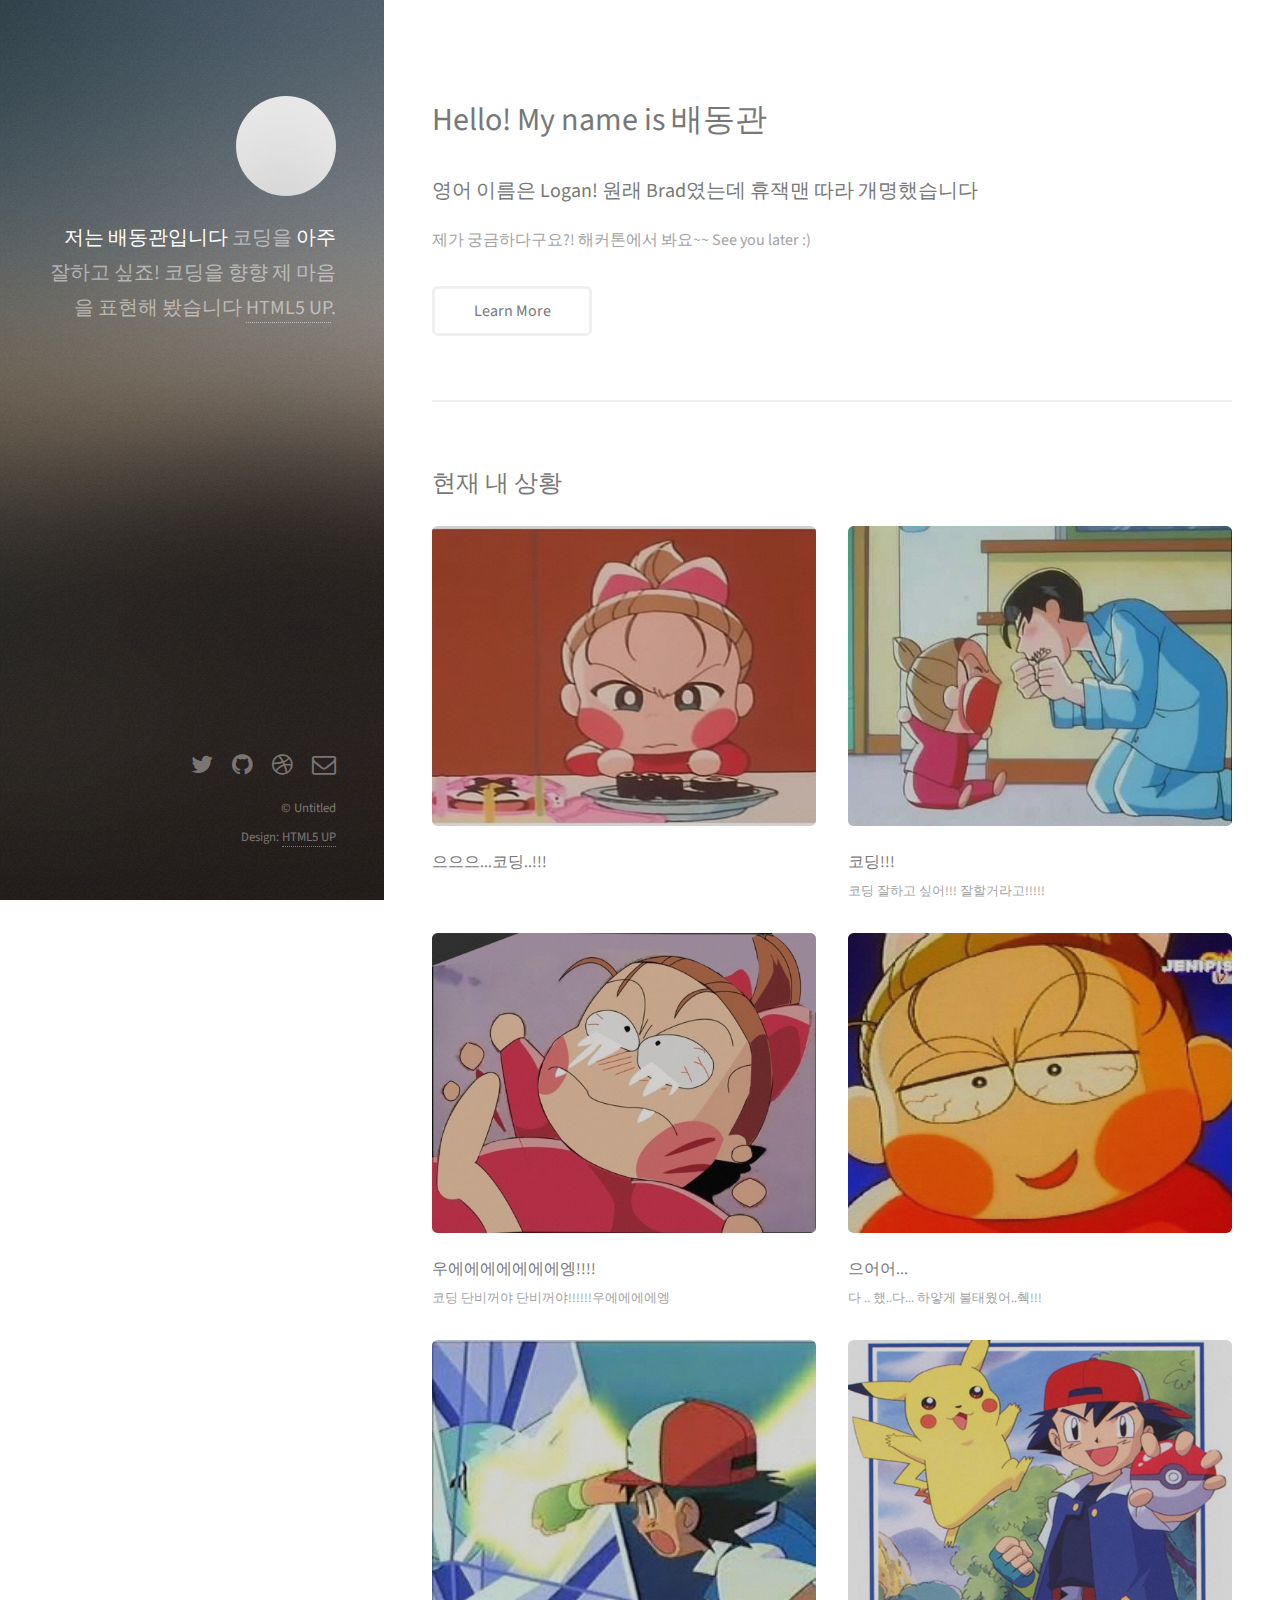
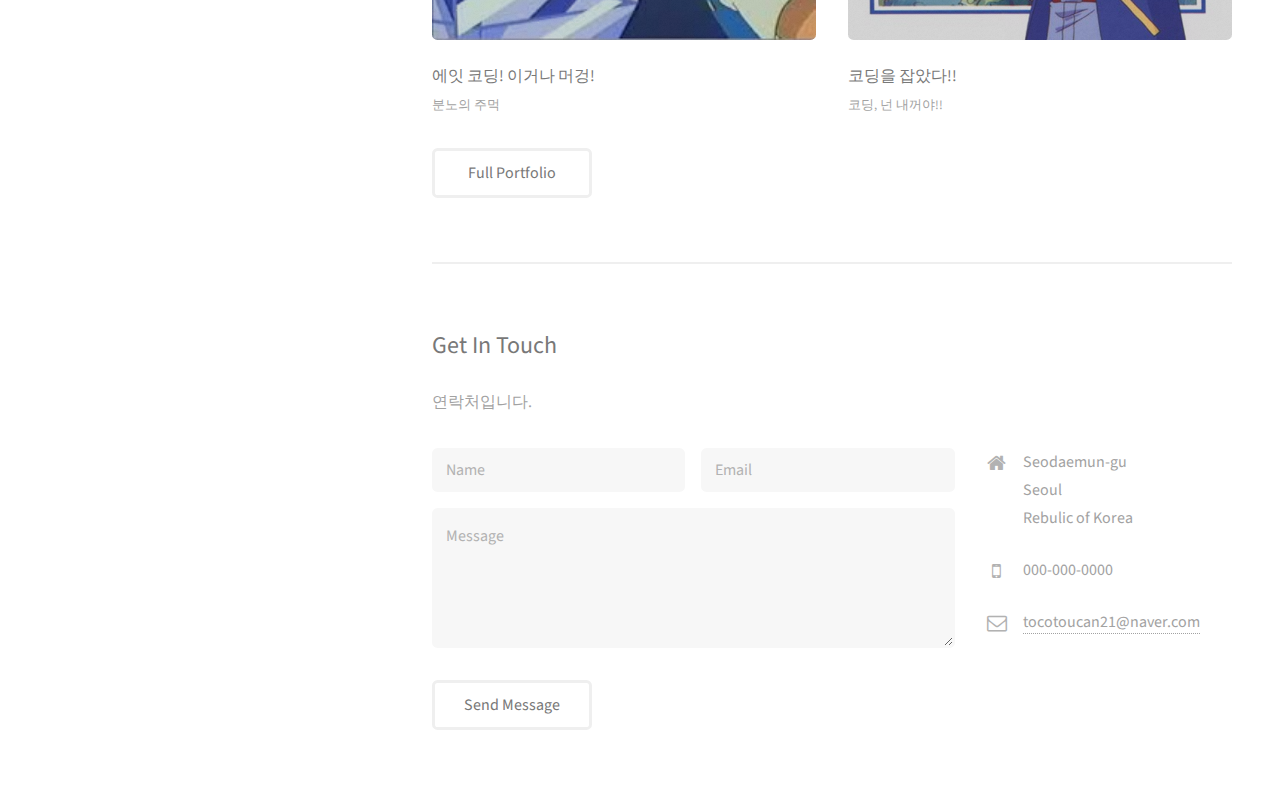
==== commit b4fae180: "이야 다 했다" ====
--- a/donggwan_0328/index.html
+++ b/donggwan_0328/index.html
@@ -63,7 +63,7 @@
 								<h3>으어어...</h3>
 								<p>다 .. 했..다... 하얗게 불태웠어..췍!!!</p>
 							</article>
-							<<article class="6u 12u$(xsmall) work-item">
+							<article class="6u 12u$(xsmall) work-item">
 								<a href="images/fulls/uu5.jpg" class="image fit thumb"><img class="img" src="images/thumbs/uu5.jpg" alt="코딩에 한방 먹인 모습이다" /></a>
 								<h3>에잇 코딩! 이거나 머겅!</h3>
 								<p>분노의 주먹</p>
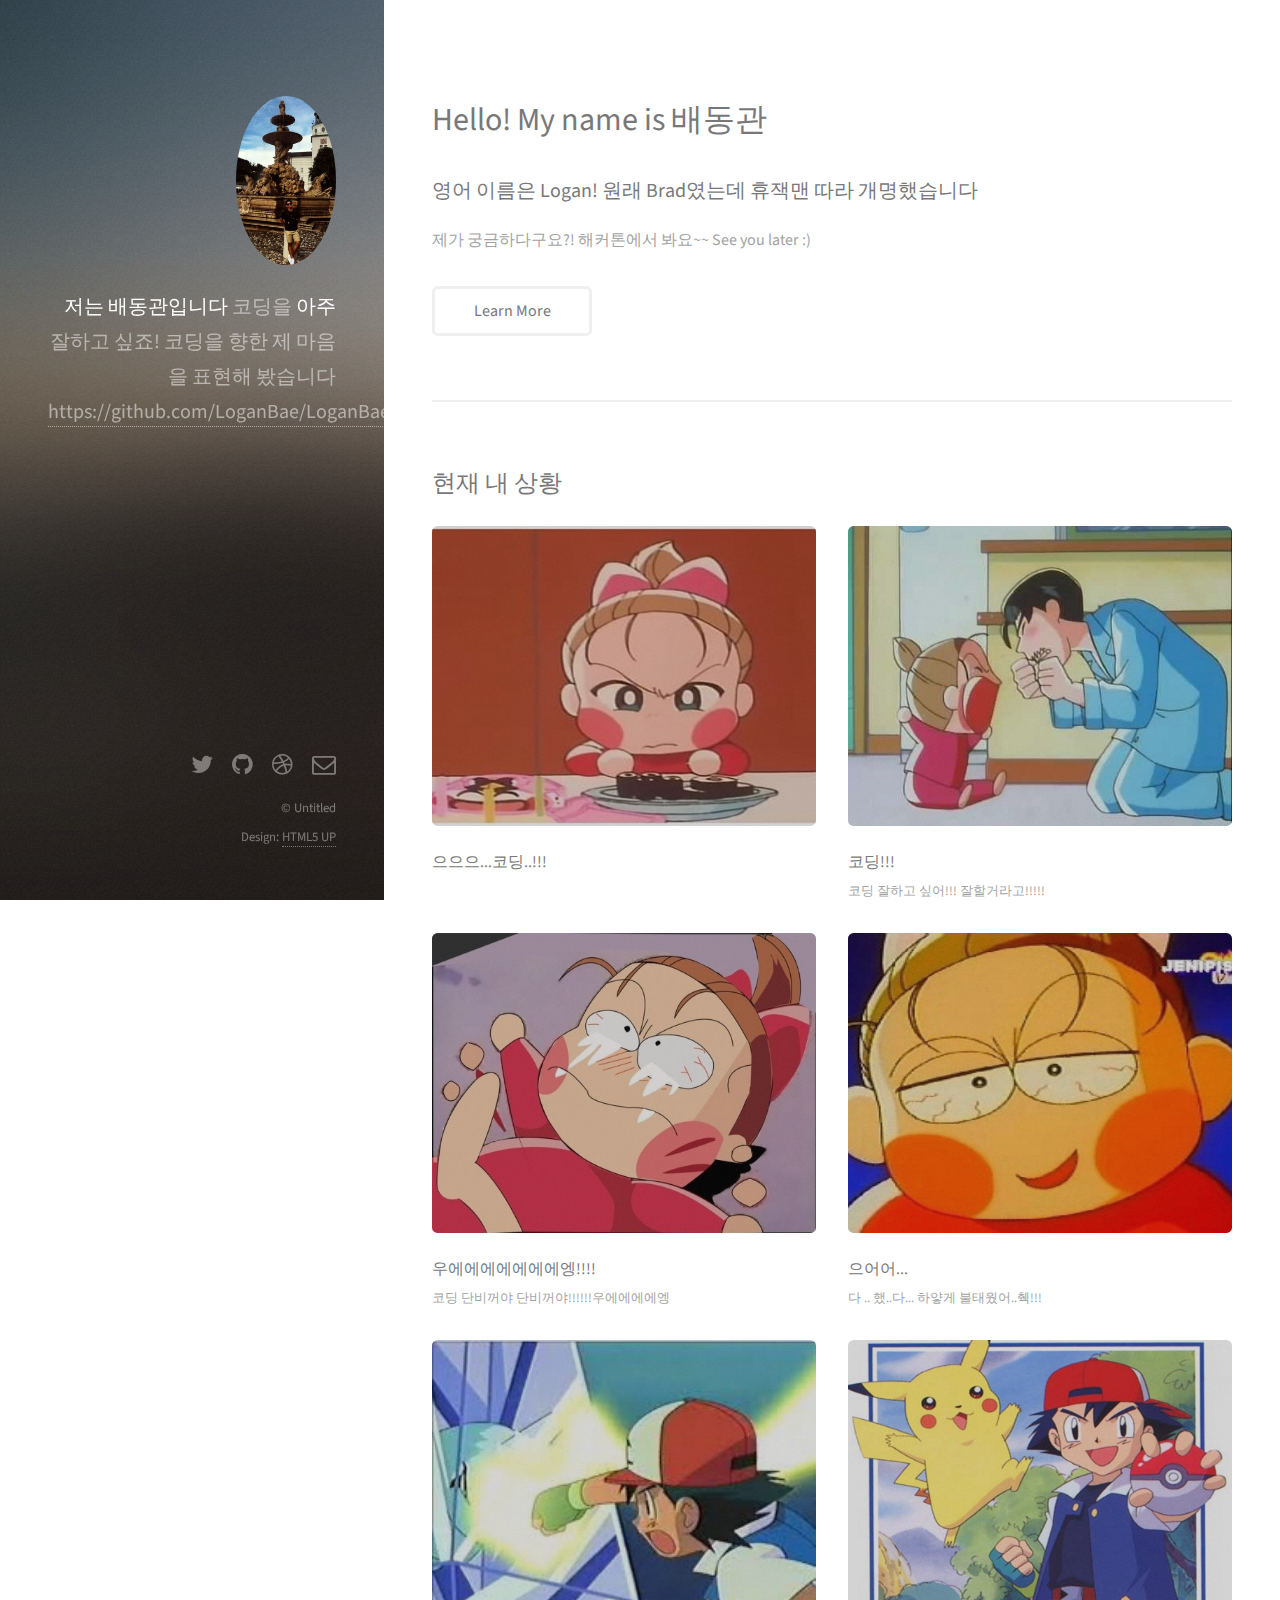
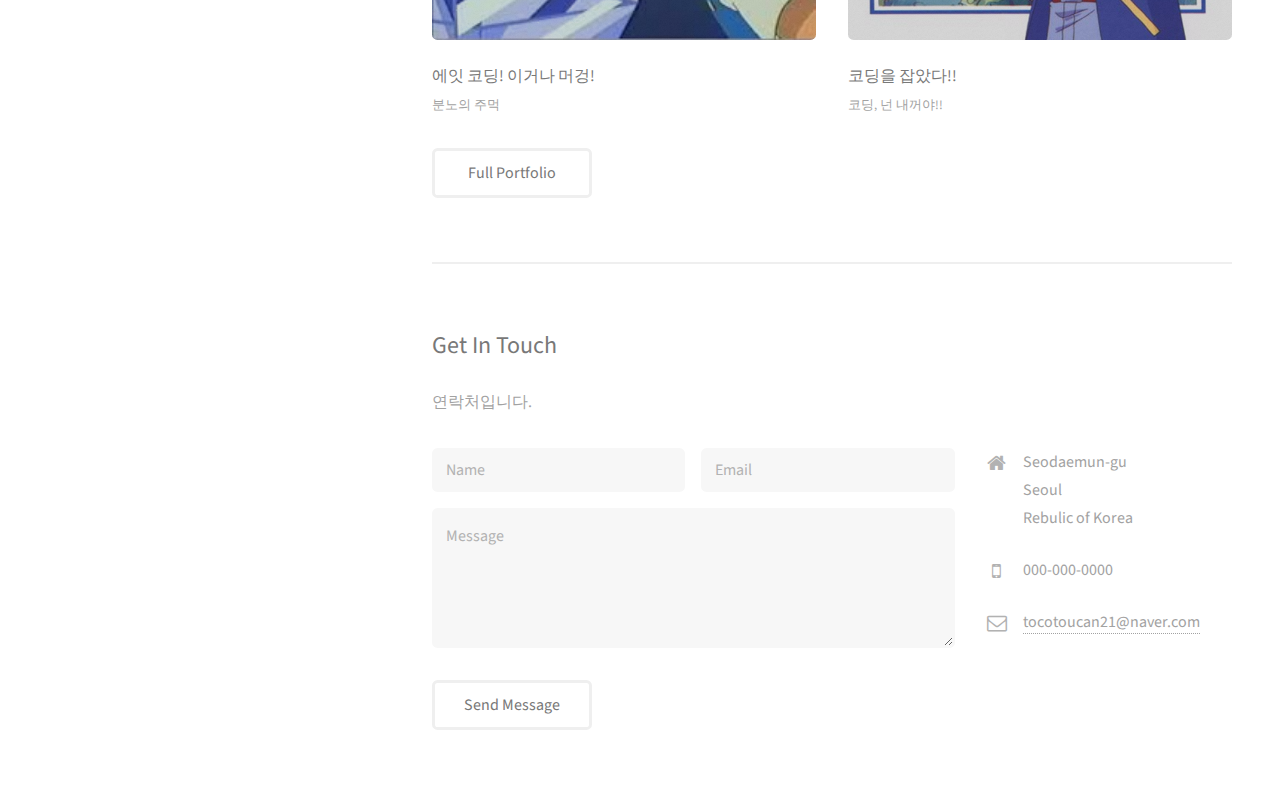
==== commit d3d84afe: "사진까지 바꾼거" ====
--- a/donggwan_0328/index.html
+++ b/donggwan_0328/index.html
@@ -18,10 +18,10 @@
 		<!-- Header -->
 			<header id="header">
 				<div class="inner">
-					<a href="#" class="image avatar"><img src="images/avatar.jpg" alt="" /></a>
+					<a href="#" class="image avatar"><img src="images/itsme.png" alt="" /></a>
 					<h1><strong>저는 배동관입니다</strong> <br/>코딩을 <span><strong>아주</strong></span> 잘하고 싶죠!<br />
-					코딩을 향향 제 마음을 표현해 봤습니다<br />
-					 <a href="http://html5up.net">HTML5 UP</a>.</h1>
+					코딩을 향한 제 마음을 표현해 봤습니다<br />
+					 <a href="https://github.com/LoganBae/LoganBae.github.io">https://github.com/LoganBae/LoganBae.github.io</a></h1>
 				</div>
 			</header>
 
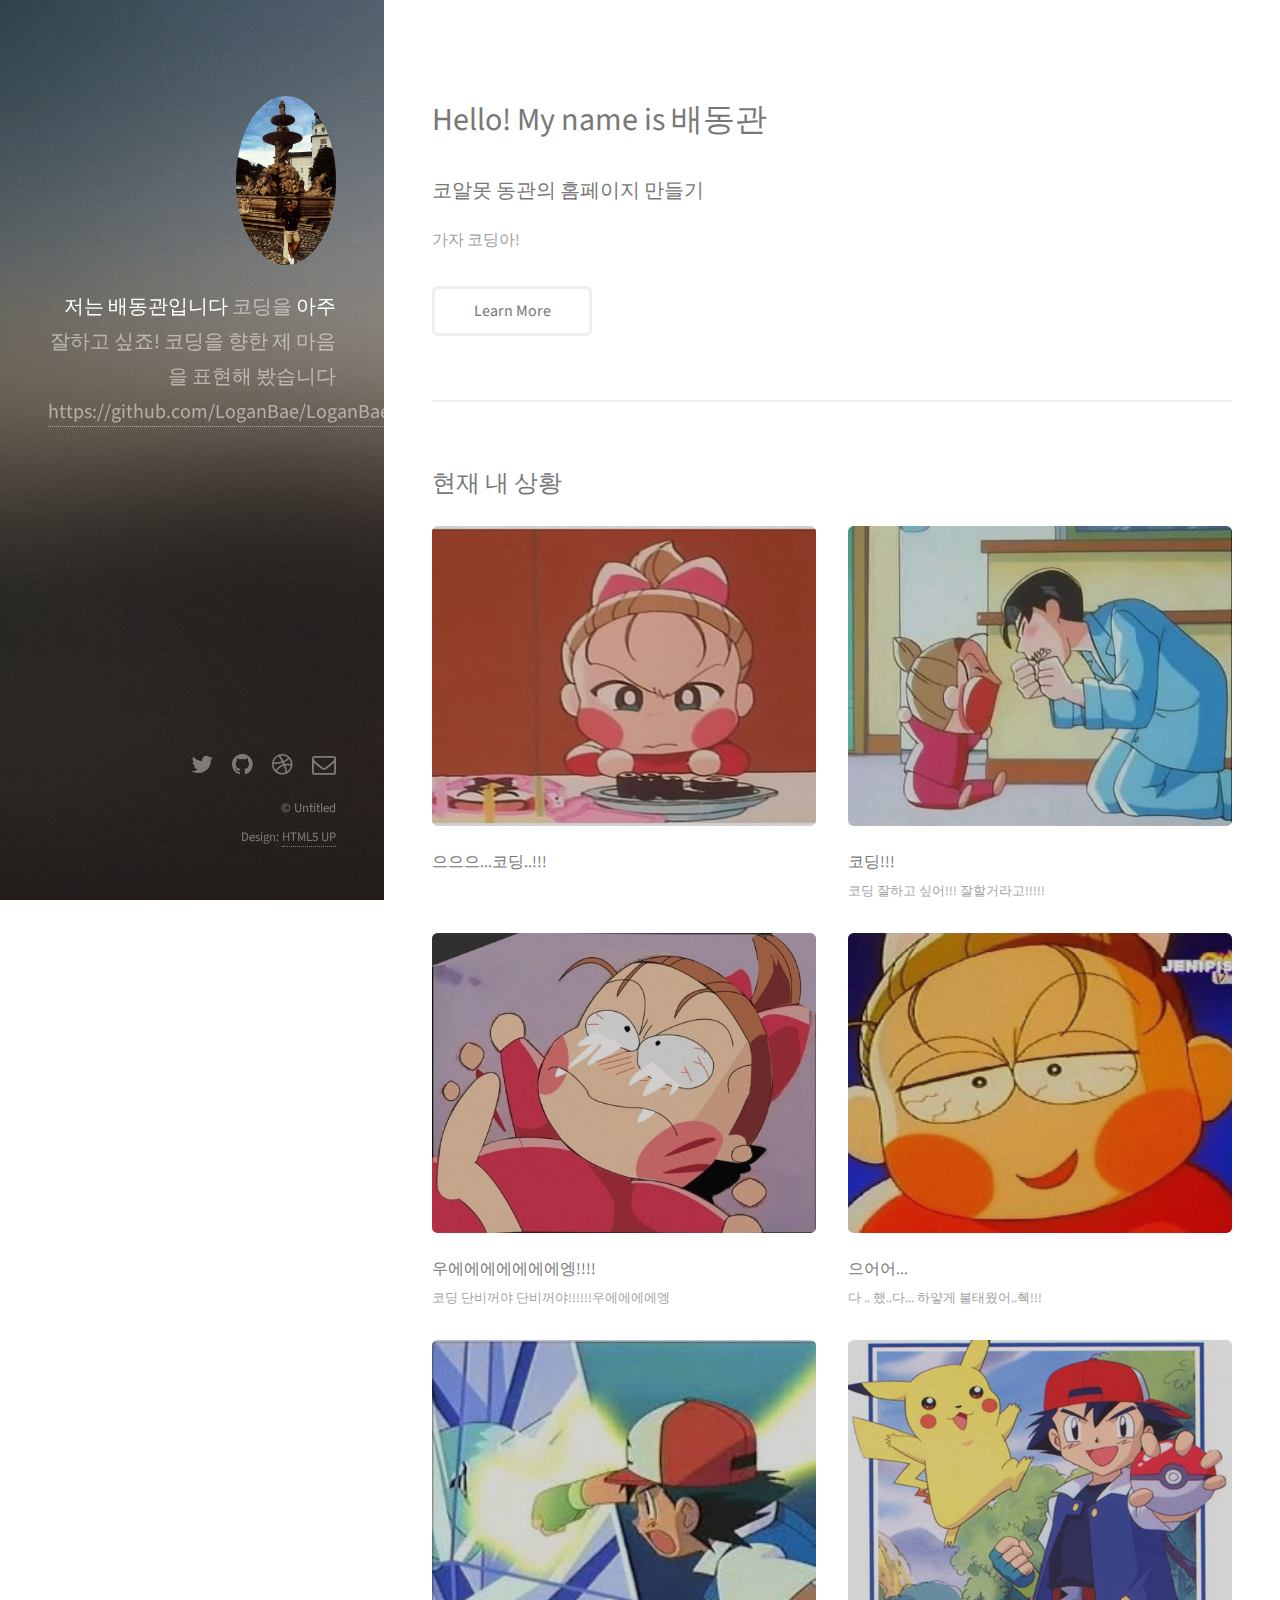
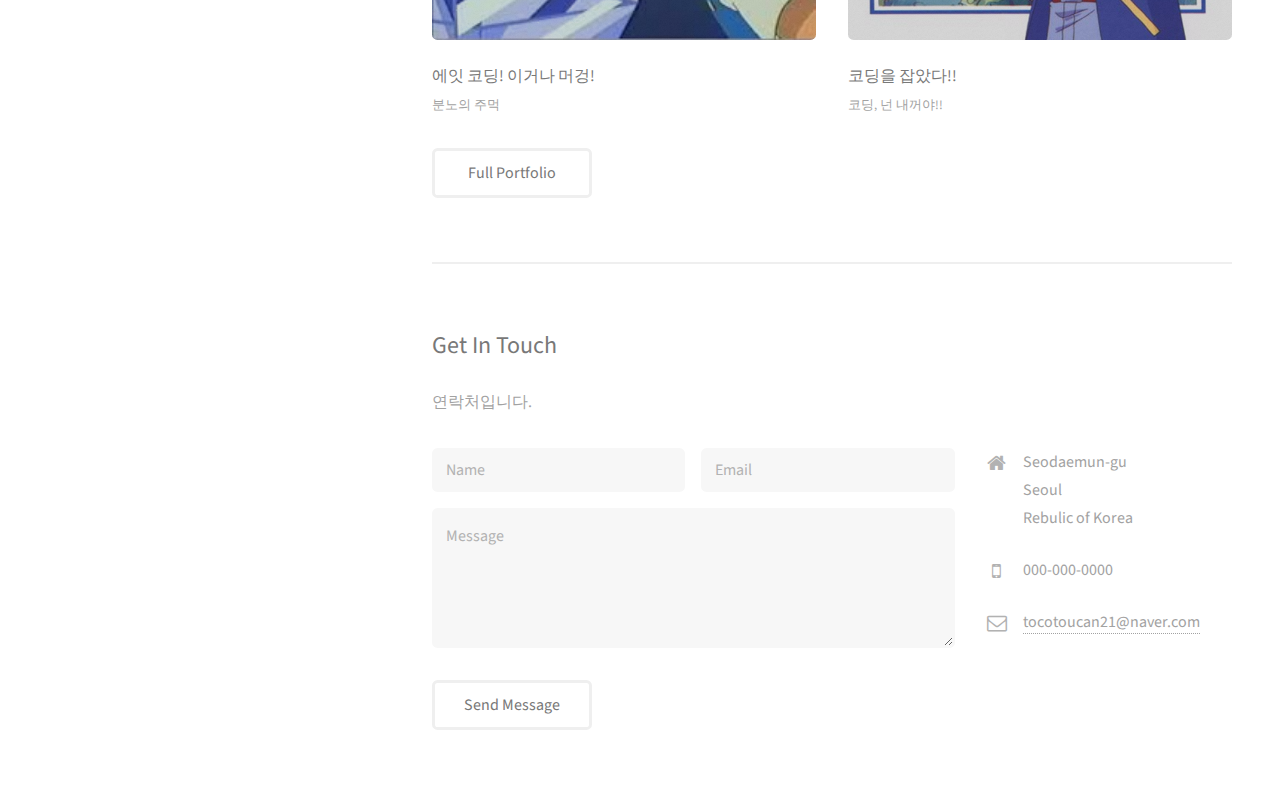
==== commit a6f414d6: "변경이욤" ====
--- a/donggwan_0328/index.html
+++ b/donggwan_0328/index.html
@@ -32,9 +32,9 @@
 					<section id="one">
 						<header class="major">
 							<h2>Hello! My name is 배동관</h2>
-							<h3>영어 이름은 Logan! 원래 Brad였는데 휴잭맨 따라 개명했습니다</h3>
+							<h3>코알못 동관의 홈페이지 만들기</h3>
 						</header>
-						<p>제가 궁금하다구요?! 해커톤에서 봐요~~ See you later :)</p>
+						<p>가자 코딩아!</p>
 						<ul class="actions">
 							<li><a href="#" class="button">Learn More</a></li>
 						</ul>
